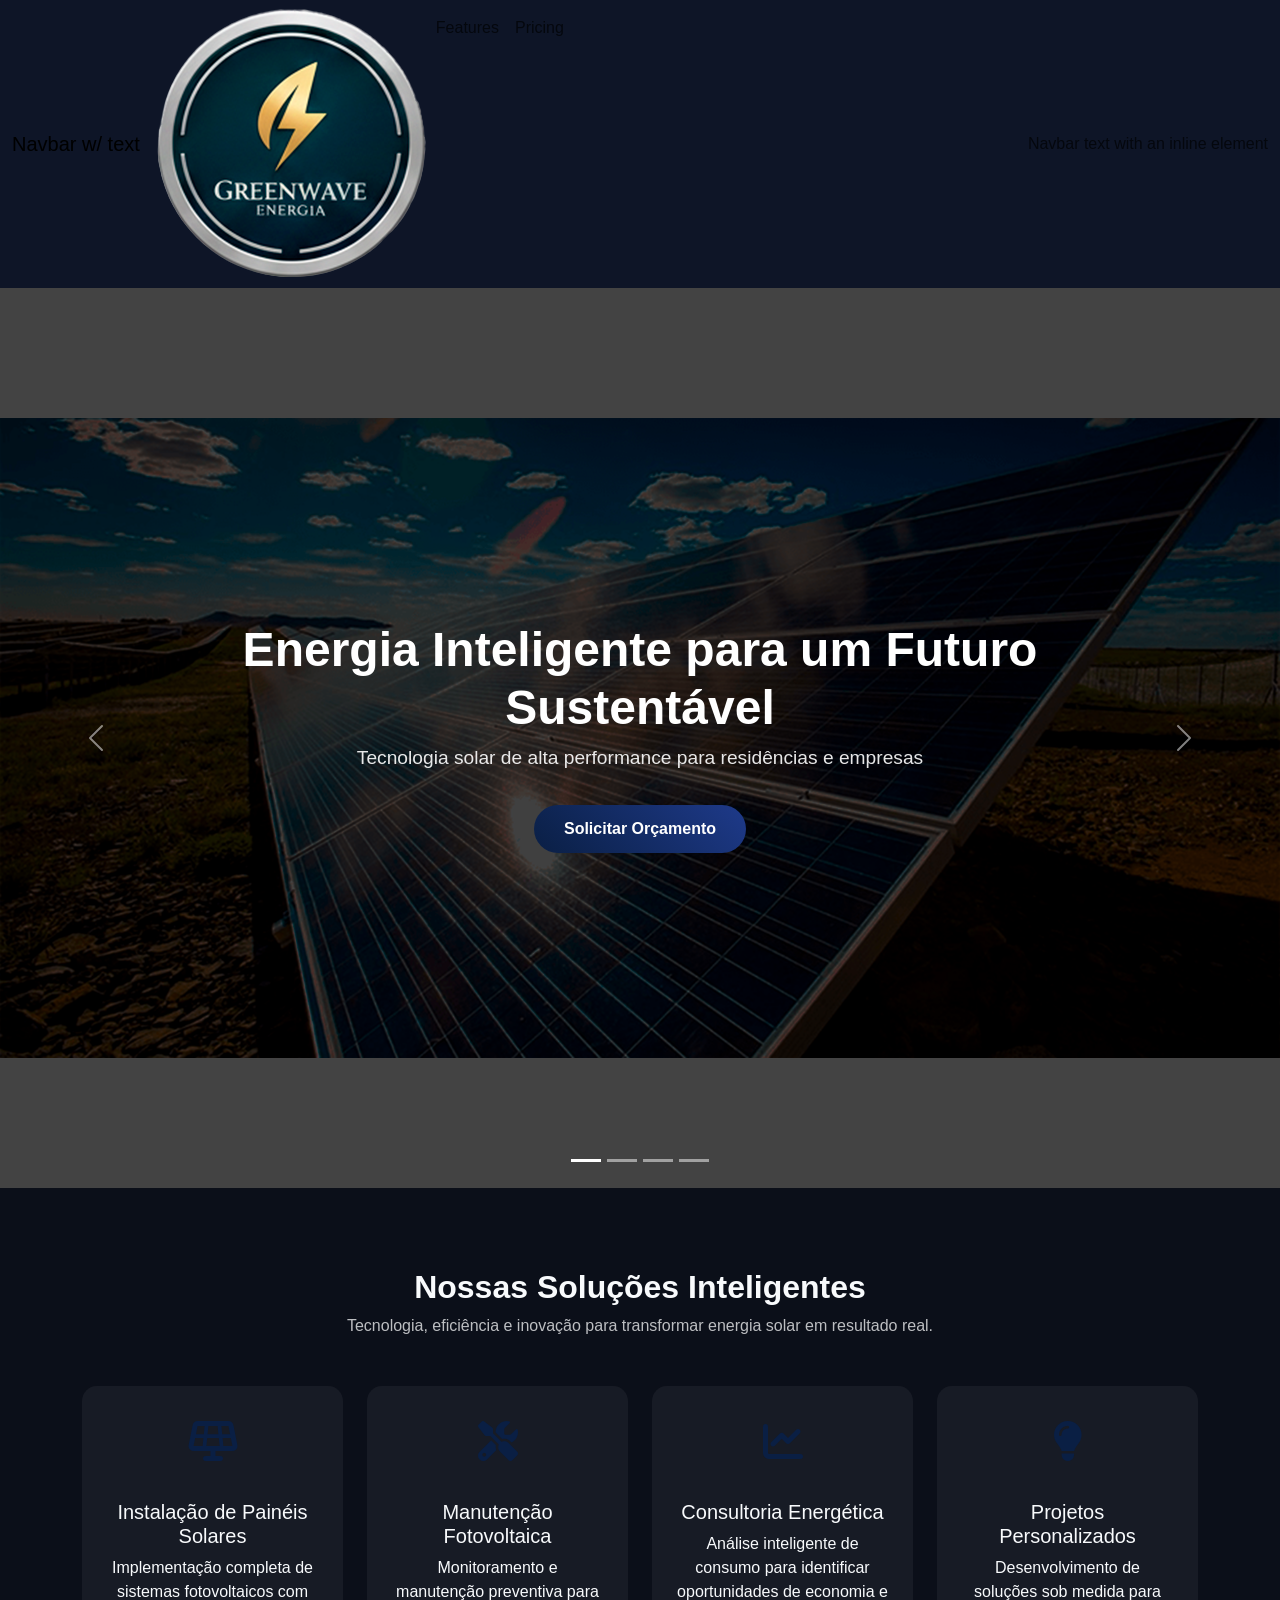
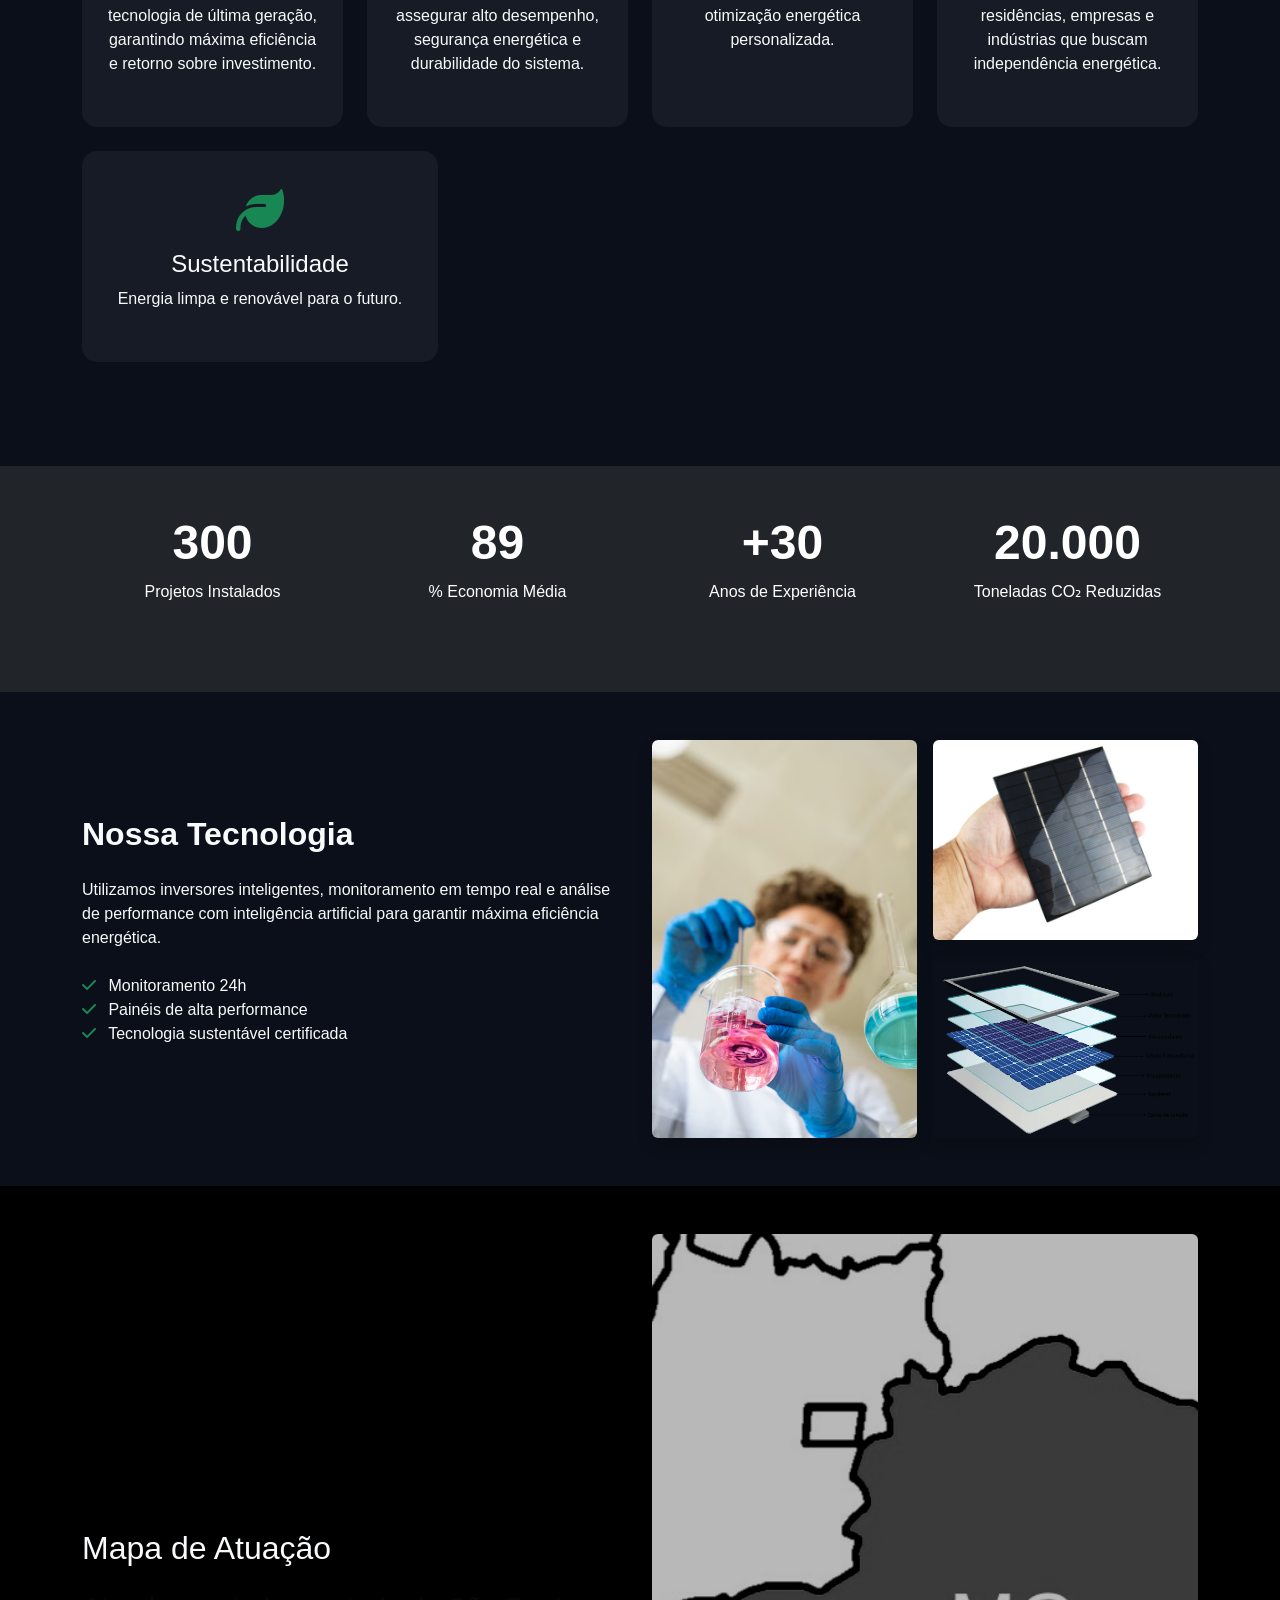
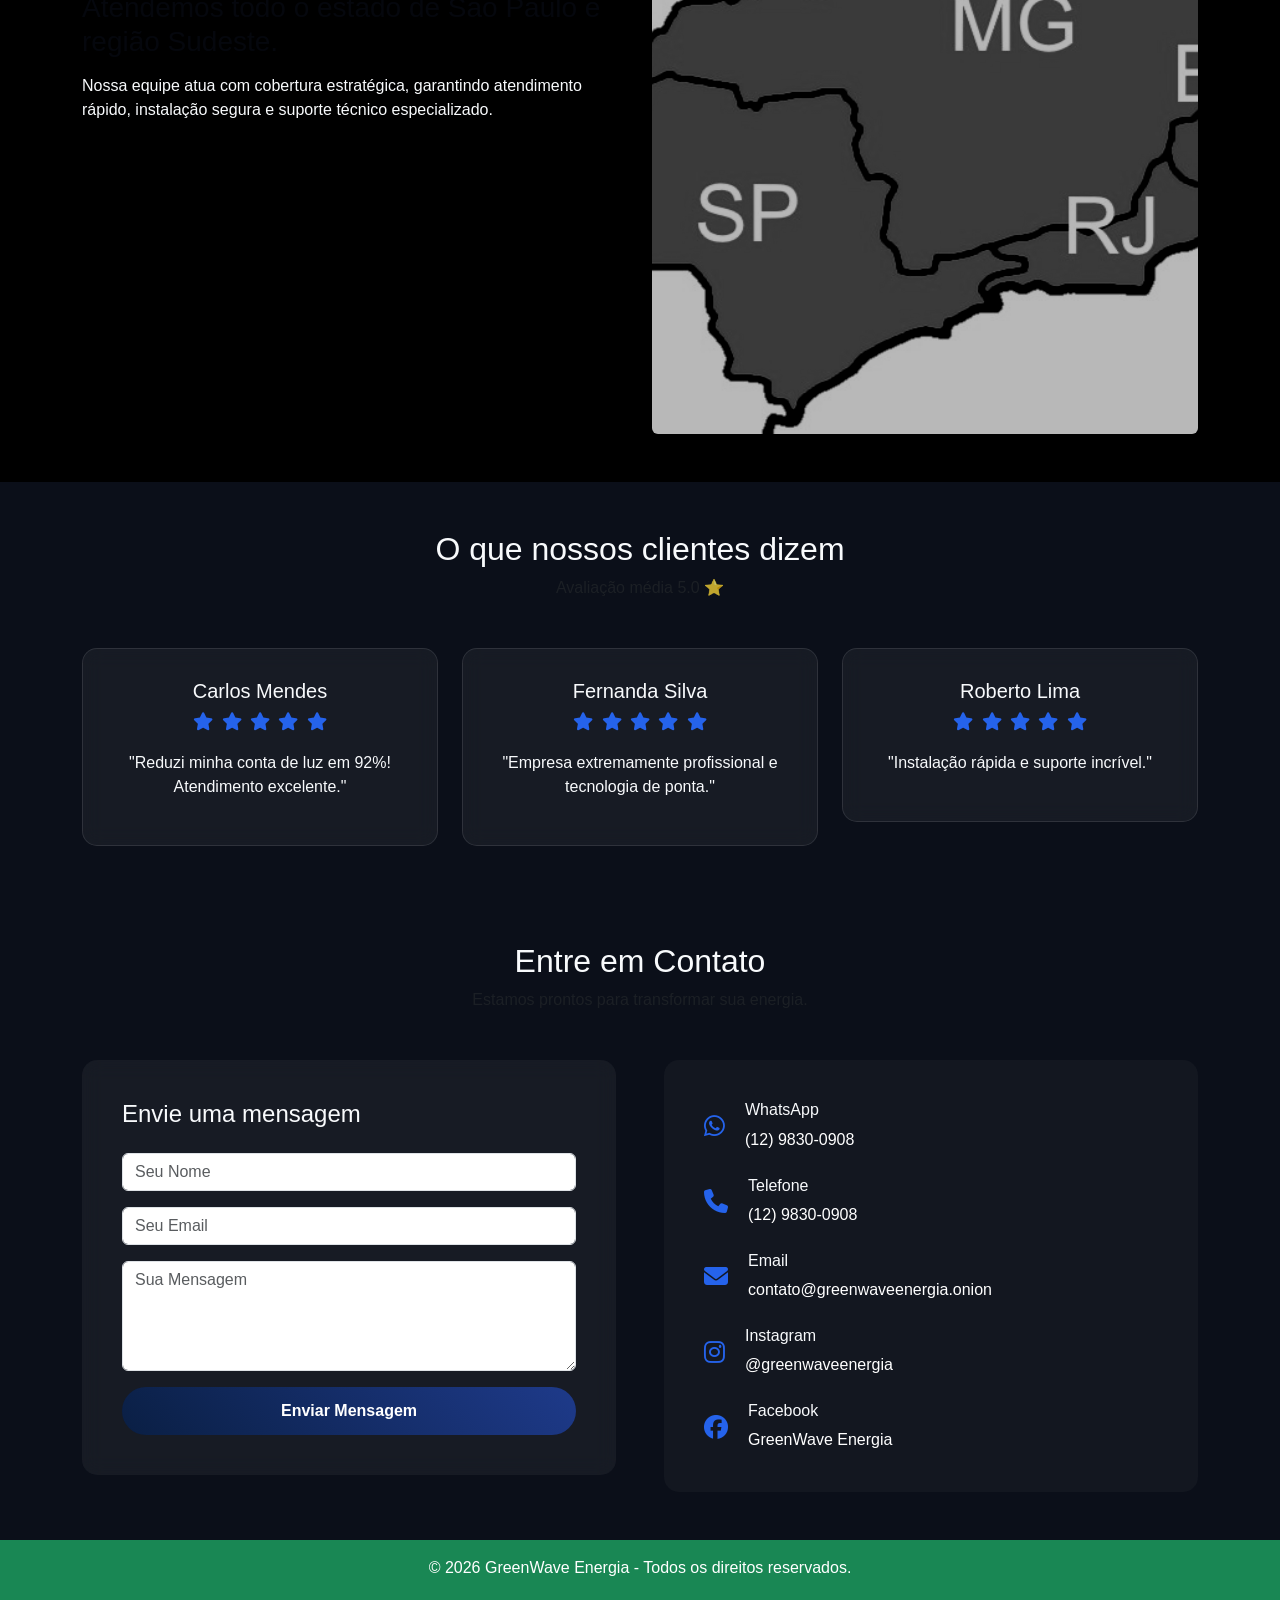
==== index.html @ 3a9864b1 "EM PROCESSO" ====
<!DOCTYPE html>
<html lang="pt-BR">

<head>
    <meta charset="UTF-8">
    <meta name="viewport" content="width=device-width, initial-scale=1.0">
    <title>GreenWave Energia</title>

    <link href="https://cdn.jsdelivr.net/npm/bootstrap@5.3.2/dist/css/bootstrap.min.css" rel="stylesheet">

    <link rel="stylesheet" href="https://cdnjs.cloudflare.com/ajax/libs/font-awesome/6.5.0/css/all.min.css">

    <link href="https://unpkg.com/aos@2.3.4/dist/aos.css" rel="stylesheet">

    <link rel="stylesheet" href="./css/style.css">
</head>


<body>

    <!-- NAVBAR -->
    <nav class="navbar navbar-expand-lg bg-body-tertiary">
        <div class="container-fluid">
            <a class="navbar-brand" href="#">Navbar w/ text</a>
            <button class="navbar-toggler" type="button" data-bs-toggle="collapse" data-bs-target="#navbarText"
                aria-controls="navbarText" aria-expanded="false" aria-label="Toggle navigation">
                <span class="navbar-toggler-icon"></span>
            </button>
            <div class="collapse navbar-collapse" id="navbarText">
                <ul class="navbar-nav me-auto mb-2 mb-lg-0">
                    <li class="nav-item">
                        <img src="./img/LOGOS/LOGO 1.png" alt="">
                    </li>
                    <li class="nav-item">
                        <a class="nav-link" href="#">Features</a>
                    </li>
                    <li class="nav-item">
                        <a class="nav-link" href="#">Pricing</a>
                    </li>
                </ul>
                <span class="navbar-text">
                    Navbar text with an inline element
                </span>
            </div>
        </div>
    </nav>
    <div id="carouselGreenWave" class="carousel slide" data-bs-ride="carousel">

        <!-- Indicadores -->
        <div class="carousel-indicators">
            <button type="button" data-bs-target="#carouselGreenWave" data-bs-slide-to="0" class="active"></button>
            <button type="button" data-bs-target="#carouselGreenWave" data-bs-slide-to="1"></button>
            <button type="button" data-bs-target="#carouselGreenWave" data-bs-slide-to="2"></button>
            <button type="button" data-bs-target="#carouselGreenWave" data-bs-slide-to="3"></button>
        </div>

        <!-- Imagens -->
        <div class="carousel-inner">

            <div class="carousel-item active">
                <img src="./img/BANNER-PRINCIPAL.png" class="d-block w-100" alt="Energia Solar">

                <div class="carousel-caption">
                    <h2>Energia Inteligente para um Futuro Sustentável</h2>
                    <p>Tecnologia solar de alta performance para residências e empresas</p>
                    <a href="#contato" class="btn btn-startup mt-3">
                        Solicitar Orçamento
                    </a>
                </div>
            </div>

            <div class="carousel-item">
                <img src="https://images.unsplash.com/photo-1581091215367-59ab6c59f8b6"
                    class="d-block w-100 carousel-img" alt="Energia Solar 2">
                <div class="carousel-caption">
                    <h2>Economia de até 95%</h2>
                </div>
            </div>

            <div class="carousel-item">
                <img src="https://images.unsplash.com/photo-1592838064575-70ed626d3a0e"
                    class="d-block w-100 carousel-img" alt="Energia Solar 3">
                <div class="carousel-caption">
                    <h2>Sustentabilidade e Futuro</h2>
                </div>
            </div>

            <div class="carousel-item">
                <img src="./img/TIPOS DE PAINEL SOLAR.jpg" class="d-block w-100 carousel-img" alt="Energia Solar 4">
                <div class="carousel-caption">
                    <h2>GreenWave Energia</h2>
                </div>
            </div>

        </div>

        <!-- Botões -->
        <button class="carousel-control-prev" type="button" data-bs-target="#carouselGreenWave" data-bs-slide="prev">
            <span class="carousel-control-prev-icon"></span>
        </button>

        <button class="carousel-control-next" type="button" data-bs-target="#carouselGreenWave" data-bs-slide="next">
            <span class="carousel-control-next-icon"></span>
        </button>

    </div>

    <section id="solucoes">
        <div class="container">

            <div class="text-center mb-5" data-aos="fade-up">
                <h2 class="fw-bold">Nossas Soluções Inteligentes</h2>
                <p class="text-light opacity-75">
                    Tecnologia, eficiência e inovação para transformar energia solar em resultado real.
                </p>
            </div>

            <div class="row g-4">

                <!-- Instalação -->
                <div class="col-md-6 col-lg-3" data-aos="fade-up">
                    <div class="solution-box text-center">
                        <i class="fa-solid fa-solar-panel solution-icon"></i>
                        <h5 class="mt-4">Instalação de Painéis Solares</h5>
                        <p>
                            Implementação completa de sistemas fotovoltaicos com tecnologia de última geração,
                            garantindo máxima eficiência e retorno sobre investimento.
                        </p>
                    </div>
                </div>

                <!-- Manutenção -->
                <div class="col-md-6 col-lg-3" data-aos="fade-up" data-aos-delay="100">
                    <div class="solution-box text-center">
                        <i class="fa-solid fa-screwdriver-wrench solution-icon"></i>
                        <h5 class="mt-4">Manutenção Fotovoltaica</h5>
                        <p>
                            Monitoramento e manutenção preventiva para assegurar alto desempenho,
                            segurança energética e durabilidade do sistema.
                        </p>
                    </div>
                </div>

                <!-- Consultoria -->
                <div class="col-md-6 col-lg-3" data-aos="fade-up" data-aos-delay="200">
                    <div class="solution-box text-center">
                        <i class="fa-solid fa-chart-line solution-icon"></i>
                        <h5 class="mt-4">Consultoria Energética</h5>
                        <p>
                            Análise inteligente de consumo para identificar oportunidades de economia
                            e otimização energética personalizada.
                        </p>
                    </div>
                </div>

                <!-- Projetos -->
                <div class="col-md-6 col-lg-3" data-aos="fade-up" data-aos-delay="300">
                    <div class="solution-box text-center">
                        <i class="fa-solid fa-lightbulb solution-icon"></i>
                        <h5 class="mt-4">Projetos Personalizados</h5>
                        <p>
                            Desenvolvimento de soluções sob medida para residências, empresas
                            e indústrias que buscam independência energética.
                        </p>
                    </div>
                </div>

                <div class="col-md-4 mb-4" data-aos="fade-up">
                    <div class="service-box text-center">
                        <i class="fa-solid fa-leaf fa-3x text-success mb-3"></i>
                        <h4>Sustentabilidade</h4>
                        <p>Energia limpa e renovável para o futuro.</p>
                    </div>
                </div>


            </div>

        </div>
    </section>

    <!-- NÚMEROS -->
    <section class="py-5 bg-dark text-white">
        <div class="container text-center">
            <div class="row">

                <div class="col-md-3 mb-4">
                    <h2 class="counter" data-target="1200">300</h2>
                    <p>Projetos Instalados</p>
                </div>

                <div class="col-md-3 mb-4">
                    <h2 class="counter" data-target="95">89</h2>
                    <p>% Economia Média</p>
                </div>

                <div class="col-md-3 mb-4">
                    <h2 class="counter" data-target="15">+30</h2>
                    <p>Anos de Experiência</p>
                </div>

                <div class="col-md-3 mb-4">
                    <h2 class="counter" data-target="5000">20.000</h2>
                    <p>Toneladas CO₂ Reduzidas</p>
                </div>

            </div>
        </div>
    </section>


    <!-- NOSSA TECNOLOGIA -->
    <section class="py-5">
        <div class="container">

            <div class="row align-items-center">

                <div class="col-md-6" data-aos="fade-right">
                    <h2 class="fw-bold mb-4">Nossa Tecnologia</h2>
                    <p>
                        Utilizamos inversores inteligentes, monitoramento em tempo real
                        e análise de performance com inteligência artificial para garantir
                        máxima eficiência energética.
                    </p>

                    <ul class="list-unstyled mt-4">
                        <li><i class="fa-solid fa-check text-success me-2"></i> Monitoramento 24h</li>
                        <li><i class="fa-solid fa-check text-success me-2"></i> Painéis de alta performance</li>
                        <li><i class="fa-solid fa-check text-success me-2"></i> Tecnologia sustentável certificada</li>
                    </ul>
                </div>

                <div class="col-md-6" data-aos="fade-left">
                    <div class="row g-3">

                        <!-- Imagem grande vertical -->
                        <div class="col-6">
                            <img src="./img/QUIMICO.avif" class="img-fluid rounded shadow h-100 object-fit-cover">
                        </div>

                        <!-- Duas imagens menores -->
                        <div class="col-6 d-flex flex-column gap-3">
                            <img src="./img/MINI PAINEL.jpg"
                                class="img-fluid rounded shadow flex-fill object-fit-cover">

                            <img src="./img/TECNOLOGIA-PAINEL.webp"
                                class="img-fluid rounded shadow flex-fill object-fit-cover">
                        </div>

                    </div>
                </div>

            </div>
        </div>
    </section>

    <!-- MAPA -->
    <section class="py-5 bg-black">
        <div class="container">

            <div class="row align-items-center">

                <!-- TEXTO ESQUERDA -->
                <div class="col-md-6 text-md-start text-center" data-aos="fade-right">
                    <h2 class="mb-4 ">Mapa de Atuação</h2>
                    <h3 class="v2">
                        Atendemos todo o estado de São Paulo e região Sudeste.
                    </h3>
                    <p class="mt-3">
                        Nossa equipe atua com cobertura estratégica, garantindo
                        atendimento rápido, instalação segura e suporte técnico especializado.
                    </p>
                </div>
                <!-- IMAGEM DIREITA -->
                <div class="col-md-6" data-aos="fade-left">
                    <div class="map-container">
                        <img src="./img/SUDESTE.jpg" alt="Mapa Sudeste" class="img-fluid rounded shadow">
                    </div>
                </div>

            </div>

        </div>
    </section>
    <!-- DEPOIMENTOS -->
    <section class="py-5">
        <div class="container">

            <div class="text-center mb-5">
                <h2>O que nossos clientes dizem</h2>
                <p class="text-muted">Avaliação média 5.0 ⭐</p>
            </div>

            <div class="row g-4">

                <!-- Depoimento 1 -->
                <div class="col-md-4">
                    <div class="testimonial text-center">


                        <h5>Carlos Mendes</h5>

                        <div class="stars mb-3">
                            <i class="fas fa-star"></i>
                            <i class="fas fa-star"></i>
                            <i class="fas fa-star"></i>
                            <i class="fas fa-star"></i>
                            <i class="fas fa-star"></i>
                        </div>

                        <p>"Reduzi minha conta de luz em 92%! Atendimento excelente."</p>
                    </div>
                </div>

                <!-- Depoimento 2 -->
                <div class="col-md-4">
                    <div class="testimonial text-center">



                        <h5>Fernanda Silva</h5>

                        <div class="stars mb-3">
                            <i class="fas fa-star"></i>
                            <i class="fas fa-star"></i>
                            <i class="fas fa-star"></i>
                            <i class="fas fa-star"></i>
                            <i class="fas fa-star"></i>
                        </div>

                        <p>"Empresa extremamente profissional e tecnologia de ponta."</p>
                    </div>
                </div>

                <!-- Depoimento 3 -->
                <div class="col-md-4">
                    <div class="testimonial text-center">

                        <h5>Roberto Lima</h5>

                        <div class="stars mb-3">
                            <i class="fas fa-star"></i>
                            <i class="fas fa-star"></i>
                            <i class="fas fa-star"></i>
                            <i class="fas fa-star"></i>
                            <i class="fas fa-star"></i>
                        </div>

                        <p>"Instalação rápida e suporte incrível."</p>
                    </div>
                </div>

            </div>
        </div>
    </section>

    <!-- CONTATO PROFISSIONAL -->
    <section id="contato" class="py-5">
        <div class="container" data-aos="fade-up">

            <div class="text-center mb-5">
                <h2>Entre em Contato</h2>
                <p class="text-muted">Estamos prontos para transformar sua energia.</p>
            </div>

            <div class="row g-5">

                <!-- FORMULÁRIO -->
                <div class="col-md-6">
                    <div class="contact-box">
                        <h4 class="mb-4">Envie uma mensagem</h4>
                        <form>
                            <div class="mb-3">
                                <input type="text" class="form-control" placeholder="Seu Nome" required>
                            </div>
                            <div class="mb-3">
                                <input type="email" class="form-control" placeholder="Seu Email" required>
                            </div>
                            <div class="mb-3">
                                <textarea class="form-control" rows="4" placeholder="Sua Mensagem" required></textarea>
                            </div>
                            <button type="submit" class="btn btn-startup w-100">
                                Enviar Mensagem
                            </button>
                        </form>
                    </div>
                </div>

                <!-- INFORMAÇÕES -->
                <div class="col-md-6">
                    <div class="contact-info">

                        <div class="info-item mb-4">
                            <i class="fab fa-whatsapp"></i>
                            <div>
                                <h6>WhatsApp</h6>
                                <a href="https://wa.me/5512983090908" target="_blank">
                                    (12) 9830-0908
                                </a>
                            </div>
                        </div>

                        <div class="info-item mb-4">
                            <i class="fas fa-phone"></i>
                            <div>
                                <h6>Telefone</h6>
                                <a href="tel:+5512983090908">
                                    (12) 9830-0908
                                </a>
                            </div>
                        </div>

                        <div class="info-item mb-4">
                            <i class="fas fa-envelope"></i>
                            <div>
                                <h6>Email</h6>
                                <a href="mailto:contato@greenwaveenergia.com">
                                    contato@greenwaveenergia.onion
                                </a>
                            </div>
                        </div>

                        <div class="info-item mb-4">
                            <i class="fab fa-instagram"></i>
                            <div>
                                <h6>Instagram</h6>
                                <a href="#" target="_blank">@greenwaveenergia</a>
                            </div>
                        </div>

                        <div class="info-item">
                            <i class="fab fa-facebook"></i>
                            <div>
                                <h6>Facebook</h6>
                                <a href="#" target="_blank">GreenWave Energia</a>
                            </div>
                        </div>

                    </div>
                </div>

            </div>
        </div>
    </section> <!-- FOOTER -->
    <footer class="bg-success text-white text-center py-3">
        <p>© 2026 GreenWave Energia - Todos os direitos reservados.</p>
    </footer>

    <!-- Bootstrap JS -->
    <script src="https://cdn.jsdelivr.net/npm/bootstrap@5.3.2/dist/js/bootstrap.bundle.min.js"></script>

    <!-- AOS JS -->
    <script src="https://unpkg.com/aos@2.3.4/dist/aos.js"></script>

    <script>
        AOS.init();
    </script>

</body>
<script src="./js/script.js"></script>

</html>
---- css/style.css ----
/* =======================
   VARIÁVEIS GLOBAIS
======================= */

:root {
    --primary: #0A1F44;        /* Azul institucional forte */
    --primary-dark: #050B1C;   /* Azul ainda mais profundo */
    --secondary: #1E3A8A;      /* Azul moderno */
    --accent: #2563EB;         /* Azul vibrante */
    --dark-bg: #0B0F19;        /* Preto elegante */
    --darker-bg: #05070D;      /* Preto profundo */
    --light: #F8FAFC;          /* Branco suave */
}

/* =======================
   GLOBAL
======================= */

html {
    scroll-behavior: smooth;
}

body {
    font-family: 'Segoe UI', sans-serif;
    background-color: var(--dark-bg);
    color: var(--light);
}

a {
    color: var(--accent);
    transition: 0.3s;
}

a:hover {
    color: white;
}

/* =======================
   NAVBAR
======================= */

.navbar {
    background: rgba(15, 23, 42, 0.9) !important;
    backdrop-filter: blur(10px);
    transition: 0.4s;
}

.navbar.scrolled {
    background: rgba(2, 6, 23, 0.95) !important;
}

/* =======================
   CARROSSEL
======================= */

.carousel-item {
    height: 100vh;
}

.carousel-item img {
    height: 100vh;
    object-fit: cover;
    filter: brightness(40%);
}

.carousel-caption {
    bottom: 35%;
}

.carousel-caption h2 {
    font-size: 3rem;
    font-weight: bold;
}

.carousel-caption p {
    font-size: 1.2rem;
    opacity: 0.9;
}

/* =======================
   BOTÃO
======================= */

.btn-startup {
    background: linear-gradient(45deg, var(--primary), var(--secondary));
    border: none;
    color: white;
    font-weight: 600;
    padding: 12px 30px;
    border-radius: 30px;
    transition: 0.3s;
}

.btn-startup:hover {
    transform: scale(1.05);
    box-shadow: 0 0 20px var(--accent);
}

/* =======================
   SEÇÕES
======================= */

section {
    padding: 80px 0;
}

/* =======================
   SERVIÇOS / SOLUÇÕES
======================= */

.service-box,
.solution-box,
.tech-box {
    background: rgba(255, 255, 255, 0.05);
    border-radius: 15px;
    padding: 35px 25px;
    transition: 0.3s;
    height: 100%;
}

.service-box:hover,
.solution-box:hover,
.tech-box:hover {
    transform: translateY(-10px);
    background: rgba(37, 99, 235, 0.08);
    box-shadow: 0 0 25px rgba(37, 99, 235, 0.25);
}

.solution-icon,
.tech-icon {
    font-size: 40px;
    color: var(--primary);
    margin-bottom: 15px;
}

/* =======================
   NÚMEROS
======================= */

#numeros {
    background: linear-gradient(45deg, var(--primary), var(--secondary));
    color: white;
}

.counter {
    font-size: 3rem;
    font-weight: bold;
}

/* =======================
   DEPOIMENTOS
======================= */

.testimonial {
    background: rgba(255, 255, 255, 0.05);
    padding: 30px;
    border-radius: 15px;
    transition: 0.3s;
    backdrop-filter: blur(10px);
    border: 1px solid rgba(255, 255, 255, 0.1);
}

.testimonial:hover {
    transform: translateY(-10px);
    box-shadow: 0 0 25px var(--primary);
    border: 1px solid var(--primary);
}

.testimonial-avatar {
    width: 90px;
    height: 90px;
    border-radius: 50%;
    object-fit: cover;
    border: 3px solid var(--primary);
}

.stars i {
    color: var(--accent);
    font-size: 18px;
    margin: 0 2px;
}

/* =======================
   MAPA
======================= */

.map-container {
    max-width: 10000px;
    margin: 0 auto;
}

.map-container img {
    width: 800%;
    height: 800px;
    object-fit: cover;
    border-radius: 15px;
    filter: grayscale(100%) brightness(0.7) contrast(1.1);
}

/* Se for iframe Google Maps */
.map-container iframe {
    width: 100%;
    height: 500px;
    border-radius: 15px;
    filter: grayscale(100%) invert(90%) contrast(90%);
}

/* =======================
   CONTATO
======================= */

.contact-box {
    background: rgba(255, 255, 255, 0.05);
    padding: 40px;
    border-radius: 15px;
    backdrop-filter: blur(10px);
}

.contact-info {
    background: rgba(255, 255, 255, 0.03);
    padding: 40px;
    border-radius: 15px;
}

.info-item {
    display: flex;
    align-items: center;
    gap: 20px;
}

.info-item i {
    font-size: 24px;
    color: var(--accent);
}

.info-item a {
    color: white;
    text-decoration: none;
    transition: 0.3s;
}

.info-item a:hover {
    color: var(--accent);
}

/* =======================
   FOOTER
======================= */

footer {
    background: var(--darker-bg);
}
.v2
{
    color: #05070D;
}
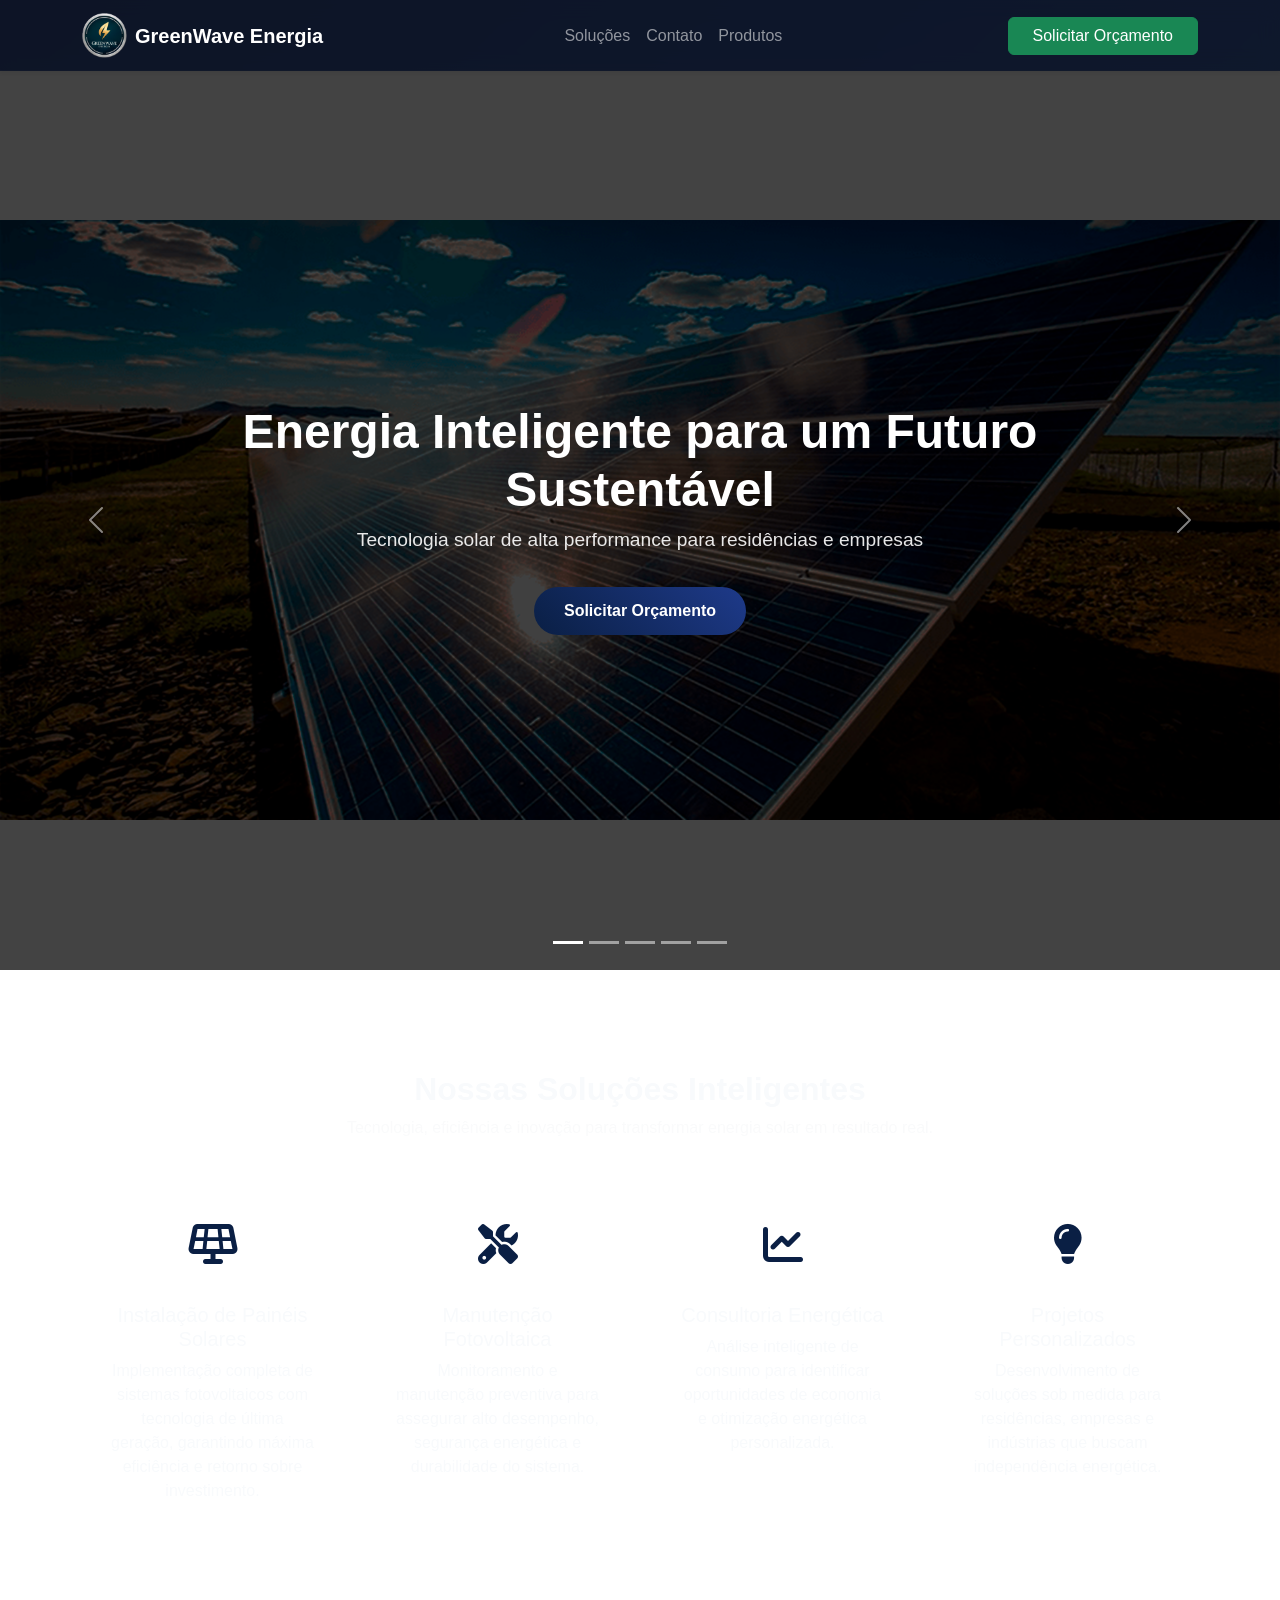
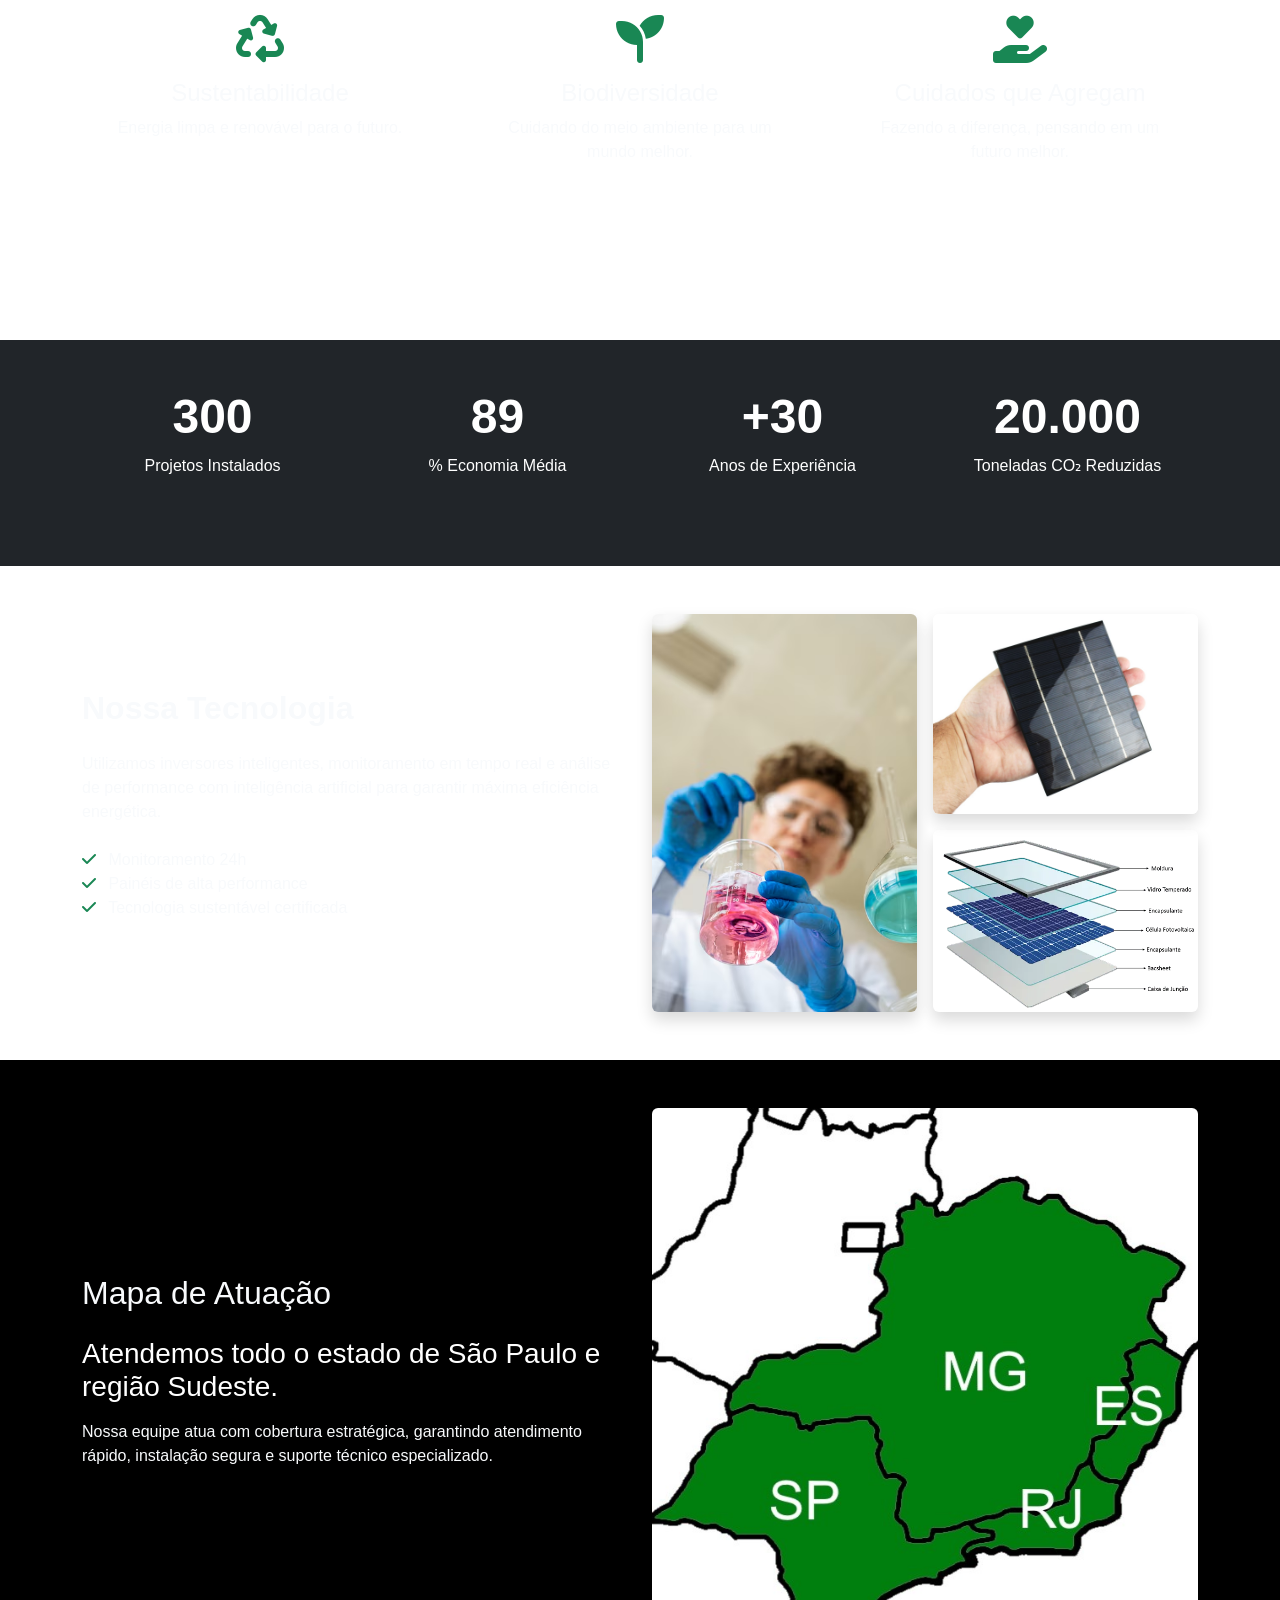
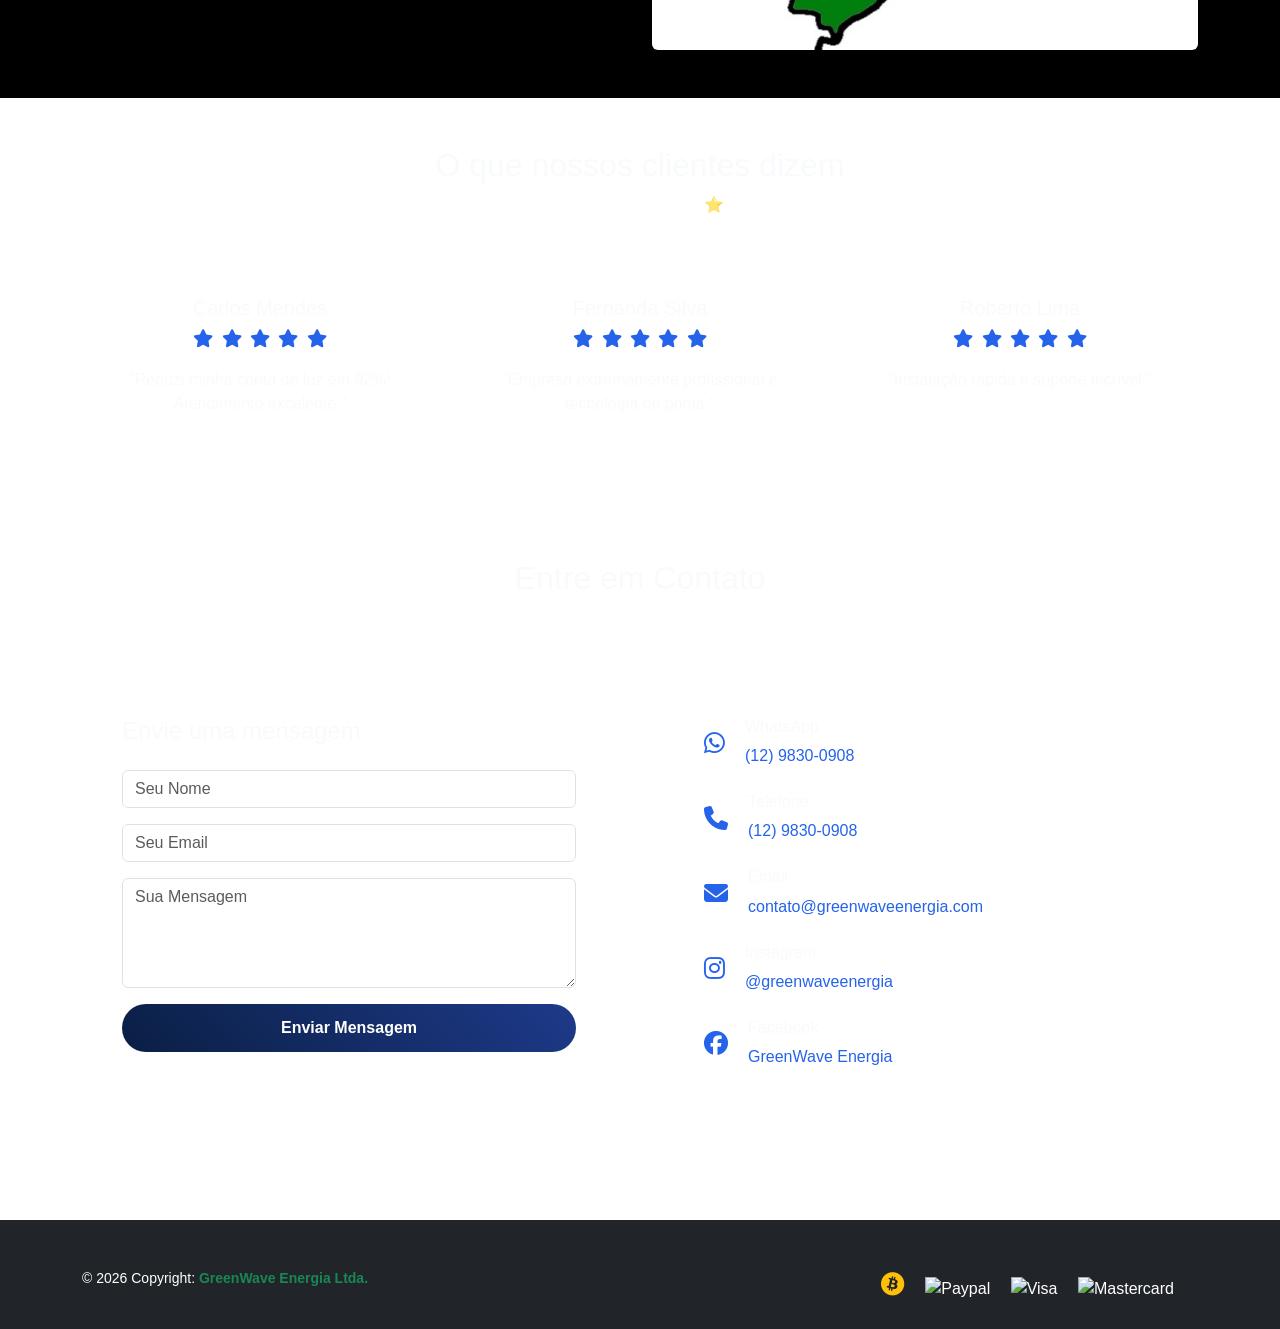
==== commit b9a6d24f: "FUNDO DIFERENTE" ====
--- a/index.html
+++ b/index.html
@@ -13,35 +13,61 @@
     <link href="https://unpkg.com/aos@2.3.4/dist/aos.css" rel="stylesheet">
 
     <link rel="stylesheet" href="./css/style.css">
+    <link href="https://fonts.googleapis.com/css2?family=Orbitron:wght@400;700&display=swap" rel="stylesheet">
 </head>
 
 
 <body>
+    <div id="preloader">
+        <div class="preloader-content">
+            <img src="./img/LOGOS/LOGO 1.png" alt="GreenWave Logo" class="loader-logo">
+            <h1 class="loader-text">GreenWave <span>Energia</span></h1>
+            <div class="loader-bar"></div>
+        </div>
+    </div>
 
     <!-- NAVBAR -->
-    <nav class="navbar navbar-expand-lg bg-body-tertiary">
-        <div class="container-fluid">
-            <a class="navbar-brand" href="#">Navbar w/ text</a>
-            <button class="navbar-toggler" type="button" data-bs-toggle="collapse" data-bs-target="#navbarText"
-                aria-controls="navbarText" aria-expanded="false" aria-label="Toggle navigation">
+    <nav class="navbar navbar-expand-lg navbar-dark bg-dark fixed-top shadow-sm">
+        <div class="container">
+
+            <!-- LOGO -->
+            <a class="navbar-brand d-flex align-items-center" href="#">
+                <img src="./img/LOGOS/LOGO 1.png" alt="GreenWave Energia" width="45" class="me-2">
+                <span class="fw-bold">GreenWave Energia</span>
+            </a>
+
+            <!-- BOTÃO MOBILE -->
+            <button class="navbar-toggler" type="button" data-bs-toggle="collapse" data-bs-target="#navbarGreenWave"
+                aria-controls="navbarGreenWave" aria-expanded="false" aria-label="Toggle navigation">
                 <span class="navbar-toggler-icon"></span>
             </button>
-            <div class="collapse navbar-collapse" id="navbarText">
-                <ul class="navbar-nav me-auto mb-2 mb-lg-0">
+
+            <!-- MENU -->
+            <div class="collapse navbar-collapse" id="navbarGreenWave">
+
+                <ul class="navbar-nav mx-auto mb-2 mb-lg-0">
+
                     <li class="nav-item">
-                        <img src="./img/LOGOS/LOGO 1.png" alt="">
+                        <a class="nav-link" href="#solucoes">Soluções</a>
                     </li>
+
                     <li class="nav-item">
-                        <a class="nav-link" href="#">Features</a>
+                        <a class="nav-link" href="#contato">Contato</a>
                     </li>
+
                     <li class="nav-item">
-                        <a class="nav-link" href="#">Pricing</a>
+                        <a class="nav-link" href="./produtos.html">Produtos</a>
                     </li>
+
                 </ul>
-                <span class="navbar-text">
-                    Navbar text with an inline element
-                </span>
-            </div>
+
+                <!-- BOTÃO CTA -->
+                <a href="#contato" class="btn btn-success px-4">
+                    Solicitar Orçamento
+                </a>
+
+            </div>
+
         </div>
     </nav>
     <div id="carouselGreenWave" class="carousel slide" data-bs-ride="carousel">
@@ -52,6 +78,7 @@
             <button type="button" data-bs-target="#carouselGreenWave" data-bs-slide-to="1"></button>
             <button type="button" data-bs-target="#carouselGreenWave" data-bs-slide-to="2"></button>
             <button type="button" data-bs-target="#carouselGreenWave" data-bs-slide-to="3"></button>
+            <button type="button" data-bs-target="#carouselGreenWave" data-bs-slide-to="4"></button>
         </div>
 
         <!-- Imagens -->
@@ -70,16 +97,14 @@
             </div>
 
             <div class="carousel-item">
-                <img src="https://images.unsplash.com/photo-1581091215367-59ab6c59f8b6"
-                    class="d-block w-100 carousel-img" alt="Energia Solar 2">
+                <img src="./img/OGRAFICO.png" class="d-block w-100 carousel-img" alt="Energia Solar 2">
                 <div class="carousel-caption">
                     <h2>Economia de até 95%</h2>
                 </div>
             </div>
 
             <div class="carousel-item">
-                <img src="https://images.unsplash.com/photo-1592838064575-70ed626d3a0e"
-                    class="d-block w-100 carousel-img" alt="Energia Solar 3">
+                <img src="./img/SUSTENTABILIDADE.webp" class="d-block w-100 carousel-img" alt="Energia Solar 3">
                 <div class="carousel-caption">
                     <h2>Sustentabilidade e Futuro</h2>
                 </div>
@@ -88,7 +113,15 @@
             <div class="carousel-item">
                 <img src="./img/TIPOS DE PAINEL SOLAR.jpg" class="d-block w-100 carousel-img" alt="Energia Solar 4">
                 <div class="carousel-caption">
-                    <h2>GreenWave Energia</h2>
+                    <h2>Diversos tipos de Produtos! </h2>
+                </div>
+            </div>
+
+            <div class="carousel-item">
+                <img src="https://images.unsplash.com/photo-1592838064575-70ed626d3a0e"
+                    class="d-block w-100 carousel-img" alt="Energia Solar 2">
+                <div class="carousel-caption">
+                    <h2>Entrega em ate 1 Semana para todo o Sudeste!</h2>
                 </div>
             </div>
 
@@ -165,13 +198,29 @@
                     </div>
                 </div>
 
-                <div class="col-md-4 mb-4" data-aos="fade-up">
-                    <div class="service-box text-center">
-                        <i class="fa-solid fa-leaf fa-3x text-success mb-3"></i>
-                        <h4>Sustentabilidade</h4>
-                        <p>Energia limpa e renovável para o futuro.</p>
-                    </div>
-                </div>
+<div class="col-md-4 mb-4" data-aos="fade-up" data-aos-delay="400">
+    <div class="service-box text-center">
+        <i class="fa-solid fa-recycle fa-3x text-success mb-3"></i>
+        <h4>Sustentabilidade</h4>
+        <p>Energia limpa e renovável para o futuro.</p>
+    </div>
+</div>
+
+<div class="col-md-4 mb-4" data-aos="fade-up" data-aos-delay="500">
+    <div class="service-box text-center">
+        <i class="fa-solid fa-seedling fa-3x text-success mb-3"></i>
+        <h4>Biodiversidade</h4>
+        <p>Cuidando do meio ambiente para um mundo melhor.</p>
+    </div>
+</div>
+
+<div class="col-md-4 mb-4" data-aos="fade-up" data-aos-delay="600">
+    <div class="service-box text-center">
+        <i class="fa-solid fa-hand-holding-heart fa-3x text-success mb-3"></i>
+        <h4>Cuidados que Agregam</h4>
+        <p>Fazendo a diferença, pensando em um futuro melhor.</p>
+    </div>
+</div>
 
 
             </div>
@@ -288,7 +337,7 @@
 
             <div class="text-center mb-5">
                 <h2>O que nossos clientes dizem</h2>
-                <p class="text-muted">Avaliação média 5.0 ⭐</p>
+                <p class="text-auto">Avaliação média 5.0 ⭐</p>
             </div>
 
             <div class="row g-4">
@@ -360,7 +409,7 @@
 
             <div class="text-center mb-5">
                 <h2>Entre em Contato</h2>
-                <p class="text-muted">Estamos prontos para transformar sua energia.</p>
+                <p class="text-auto">Estamos prontos para transformar sua energia.</p>
             </div>
 
             <div class="row g-5">
@@ -415,7 +464,7 @@
                             <div>
                                 <h6>Email</h6>
                                 <a href="mailto:contato@greenwaveenergia.com">
-                                    contato@greenwaveenergia.onion
+                                    contato@greenwaveenergia.com
                                 </a>
                             </div>
                         </div>
@@ -442,21 +491,54 @@
             </div>
         </div>
     </section> <!-- FOOTER -->
-    <footer class="bg-success text-white text-center py-3">
-        <p>© 2026 GreenWave Energia - Todos os direitos reservados.</p>
+    <footer class="bg-dark text-white pt-5 pb-4 mt-5">
+        <div class="container text-center text-md-start">
+            <div class="row">
+                <div class="row align-items-center">
+                    <div class="col-md-7 col-lg-8 text-center text-md-start">
+                        <p class="small text-white">© 2026 Copyright: <strong class="text-success">GreenWave Energia
+                                Ltda.</strong></p>
+                    </div>
+                    <div class="col-md-5 col-lg-4 text-center text-md-end payment-icons">
+                        <i class="fa-brands fa-bitcoin text-warning fs-4 me-3" title="Aceitamos Bitcoin"></i>
+
+                        <img src="https://upload.wikimedia.org/wikipedia/commons/b/b5/PayPal.svg" width="35"
+                            class="me-3" alt="Paypal">
+
+                        <img src="https://upload.wikimedia.org/wikipedia/commons/5/5e/Visa_Inc._logo.svg" width="35"
+                            class="me-3" alt="Visa">
+
+                        <img src="https://upload.wikimedia.org/wikipedia/commons/2/2a/Mastercard-logo.svg" width="30"
+                            alt="Mastercard">
+                    </div>
+                </div>
+            </div>
     </footer>
-
     <!-- Bootstrap JS -->
     <script src="https://cdn.jsdelivr.net/npm/bootstrap@5.3.2/dist/js/bootstrap.bundle.min.js"></script>
 
     <!-- AOS JS -->
     <script src="https://unpkg.com/aos@2.3.4/dist/aos.js"></script>
 
+
     <script>
-        AOS.init();
+        window.addEventListener('load', () => {
+            const preloader = document.getElementById('preloader');
+
+            setTimeout(() => {
+                preloader.classList.add('loader-finish');
+
+                // Inicia as animações APENAS depois que o preloader sumir
+                AOS.init({
+                    duration: 800,
+                    once: true
+                });
+            }, 1000);
+        });
     </script>
+    <script src="./js/script.js"></script>
+
 
 </body>
-<script src="./js/script.js"></script>
 
 </html>
--- a/css/style.css
+++ b/css/style.css
@@ -1,33 +1,104 @@
 /* =======================
    VARIÁVEIS GLOBAIS
 ======================= */
-
 :root {
-    --primary: #0A1F44;        /* Azul institucional forte */
-    --primary-dark: #050B1C;   /* Azul ainda mais profundo */
-    --secondary: #1E3A8A;      /* Azul moderno */
-    --accent: #2563EB;         /* Azul vibrante */
-    --dark-bg: #0B0F19;        /* Preto elegante */
-    --darker-bg: #05070D;      /* Preto profundo */
-    --light: #F8FAFC;          /* Branco suave */
+    --primary: #0A1F44; /* Azul institucional forte */
+    --primary-dark: #050B1C; /* Azul ainda mais profundo */
+    --secondary: #1E3A8A; /* Azul moderno */
+    --accent: #2563EB; /* Azul vibrante */
+    --dark-bg: #0B0F19; /* Preto elegante */
+    --darker-bg: #05070D; /* Preto profundo */
+    --light: #F8FAFC; /* Branco suave */
+    --success-green: #198754; /* Verde padrão sucesso */
 }
 
 /* =======================
    GLOBAL
 ======================= */
-
 html {
     scroll-behavior: smooth;
 }
 
 body {
+    padding-top: 70px;
     font-family: 'Segoe UI', sans-serif;
-    background-color: var(--dark-bg);
     color: var(--light);
+    background: linear-gradient(135deg, #05070D, #0A1F44, #134e4a);
+    background-attachment: fixed;
+    background-size: cover;
+}
+
+/* =======================
+   PRELOADER
+======================= */
+#preloader {
+    position: fixed;
+    top: 0;
+    left: 0;
+    width: 100%;
+    height: 100%;
+    background-color: #000;
+    display: flex;
+    justify-content: center;
+    align-items: center;
+    z-index: 9999;
+    transition: opacity 0.8s ease, visibility 0.8s;
+}
+
+.preloader-content {
+    text-align: center;
+}
+
+.loader-logo {
+    width: 100px;
+    margin-bottom: 20px;
+    animation: pulse 2s infinite ease-in-out;
+}
+
+.loader-text {
+    color: white;
+    font-size: 2rem;
+    font-weight: bold;
+    letter-spacing: 2px;
+}
+
+.loader-text span {
+    color: var(--success-green);
+}
+
+.loader-bar {
+    width: 0;
+    height: 4px;
+    background-color: var(--success-green);
+    margin: 20px auto 0;
+    border-radius: 10px;
+    animation: loading 2.5s forwards ease-in-out;
+}
+
+@keyframes pulse {
+    0%,100% { transform: scale(1); opacity: 1; }
+    50% { transform: scale(1.1); opacity: 0.7; }
+}
+
+@keyframes loading {
+    0% { width: 0; }
+    100% { width: 100%; }
+}
+
+@keyframes pop {
+    0% { transform: scale(1); }
+    50% { transform: scale(1.2); }
+    100% { transform: scale(1); }
+}
+
+.loader-finish {
+    opacity: 0;
+    visibility: hidden;
 }
 
 a {
     color: var(--accent);
+    text-decoration: none;
     transition: 0.3s;
 }
 
@@ -38,7 +109,6 @@
 /* =======================
    NAVBAR
 ======================= */
-
 .navbar {
     background: rgba(15, 23, 42, 0.9) !important;
     backdrop-filter: blur(10px);
@@ -52,14 +122,12 @@
 /* =======================
    CARROSSEL
 ======================= */
-
 .carousel-item {
     height: 100vh;
 }
 
 .carousel-item img {
     height: 100vh;
-    object-fit: cover;
     filter: brightness(40%);
 }
 
@@ -78,9 +146,8 @@
 }
 
 /* =======================
-   BOTÃO
-======================= */
-
+   BOTÕES E ANIMAÇÕES
+======================= */
 .btn-startup {
     background: linear-gradient(45deg, var(--primary), var(--secondary));
     border: none;
@@ -96,25 +163,50 @@
     box-shadow: 0 0 20px var(--accent);
 }
 
-/* =======================
-   SEÇÕES
-======================= */
-
+.btn-success-animated {
+    background-color: var(--success-green) !important;
+    border-color: var(--success-green) !important;
+    color: white !important;
+    transform: scale(1.02);
+    transition: all 0.3s ease;
+}
+
+.cart-pop {
+    animation: pop 0.3s ease-out;
+}
+
+/* =======================
+   SEÇÕES E BOXES
+======================= */
 section {
-    padding: 80px 0;
-}
-
-/* =======================
-   SERVIÇOS / SOLUÇÕES
-======================= */
+    position: relative;
+    padding: 100px 0;
+    overflow: hidden;
+}
+
+.wave-divider {
+    position: absolute;
+    bottom: 0;
+    left: 0;
+    width: 100%;
+    line-height: 0;
+}
+
+.wave-divider svg {
+    display: block;
+    width: 100%;
+    height: 120px;
+}
 
 .service-box,
 .solution-box,
 .tech-box {
-    background: rgba(255, 255, 255, 0.05);
+    background: rgba(255, 255, 255, 0.04);
     border-radius: 15px;
     padding: 35px 25px;
-    transition: 0.3s;
+    backdrop-filter: blur(15px);
+    border: 1px solid rgba(255, 255, 255, 0.08);
+    transition: 0.4s;
     height: 100%;
 }
 
@@ -122,8 +214,8 @@
 .solution-box:hover,
 .tech-box:hover {
     transform: translateY(-10px);
-    background: rgba(37, 99, 235, 0.08);
-    box-shadow: 0 0 25px rgba(37, 99, 235, 0.25);
+    box-shadow: 0 0 35px rgba(37, 99, 235, 0.35);
+    border: 1px solid rgba(37, 99, 235, 0.4);
 }
 
 .solution-icon,
@@ -136,7 +228,6 @@
 /* =======================
    NÚMEROS
 ======================= */
-
 #numeros {
     background: linear-gradient(45deg, var(--primary), var(--secondary));
     color: white;
@@ -150,7 +241,6 @@
 /* =======================
    DEPOIMENTOS
 ======================= */
-
 .testimonial {
     background: rgba(255, 255, 255, 0.05);
     padding: 30px;
@@ -181,23 +271,8 @@
 }
 
 /* =======================
-   MAPA
-======================= */
-
-.map-container {
-    max-width: 10000px;
-    margin: 0 auto;
-}
-
-.map-container img {
-    width: 800%;
-    height: 800px;
-    object-fit: cover;
-    border-radius: 15px;
-    filter: grayscale(100%) brightness(0.7) contrast(1.1);
-}
-
-/* Se for iframe Google Maps */
+   MAPA E CONTATO
+======================= */
 .map-container iframe {
     width: 100%;
     height: 500px;
@@ -205,27 +280,19 @@
     filter: grayscale(100%) invert(90%) contrast(90%);
 }
 
-/* =======================
-   CONTATO
-======================= */
-
-.contact-box {
+.contact-box,
+.contact-info {
     background: rgba(255, 255, 255, 0.05);
     padding: 40px;
     border-radius: 15px;
     backdrop-filter: blur(10px);
 }
 
-.contact-info {
-    background: rgba(255, 255, 255, 0.03);
-    padding: 40px;
-    border-radius: 15px;
-}
-
 .info-item {
     display: flex;
     align-items: center;
     gap: 20px;
+    margin-bottom: 15px;
 }
 
 .info-item i {
@@ -233,24 +300,126 @@
     color: var(--accent);
 }
 
-.info-item a {
-    color: white;
-    text-decoration: none;
+/* =======================
+   LOJA E CARRINHO (OFFCANVAS)
+======================= */
+.product-card {
+    transition: all 0.3s ease;
+    border: 1px solid rgba(255, 255, 255, 0.05) !important;
+    background: rgba(255, 255, 255, 0.02);
+}
+
+.product-card:hover {
+    transform: translateY(-5px);
+    box-shadow: 0 10px 20px rgba(0, 0, 0, 0.3) !important;
+    background: rgba(255, 255, 255, 0.05);
+}
+
+.card-img-top {
+    height: 200px;
+    object-fit: cover;
+}
+
+.ob-cart {
+    background-color: #0f172a;
+    color: white;
+}
+
+.cart-item {
+    border-bottom: 1px solid rgba(255, 255, 255, 0.1) !important;
+    padding: 15px 0;
+}
+
+.ob-cart .cart-item h6 {
+    color: #ffffff;
+    font-weight: 600;
+}
+
+.ob-cartRow--total {
+    border-top: 2px solid var(--success-green);
+    padding-top: 15px;
+    font-size: 1.25rem;
+    color: var(--success-green);
+    font-weight: bold;
+}
+
+.ob-btn {
+    background-color: var(--success-green);
+    color: white;
+    border: none;
     transition: 0.3s;
 }
 
-.info-item a:hover {
-    color: var(--accent);
+.ob-btn:hover {
+    background-color: #157347;
+    transform: translateY(-2px);
+}
+
+.ob-btn-outline {
+    border: 1px solid #dc3545;
+    color: #dc3545;
+    background: transparent;
+    transition: 0.3s;
+}
+
+.ob-btn-outline:hover {
+    background: #dc3545;
+    color: white;
+}
+
+.cart-count {
+    position: absolute;
+    top: -5px;
+    right: -5px;
+    font-size: 0.75rem;
+    font-weight: bold;
+}
+
+/* Ícones de Pagamento */
+.payment-icons i {
+    transition: transform 0.3s ease;
+    cursor: help;
+}
+
+.payment-icons i:hover {
+    transform: scale(1.2);
+    color: #f7931a !important;
 }
 
 /* =======================
    FOOTER
 ======================= */
-
 footer {
     background: var(--darker-bg);
-}
-.v2
-{
-    color: #05070D;
+    padding: 50px 0;
+}
+
+.v2 {
+    color: #ffffff;
+}
+
+.text-auto {
+    color: rgba(255, 255, 255, 0.7) !important;
+}
+
+.card-body .card-title {
+    color: #ffffff !important;
+}
+
+.card-body .card-text {
+    color: #e0e0e0 !important;
+}
+
+.card-footer.bg-white {
+    background-color: rgba(255, 255, 255, 0.05) !important;
+    border-top: 1px solid rgba(255, 255, 255, 0.1) !important;
+}
+
+/* =======================
+   AJUSTES FINAIS PARA SEÇÕES COM O FUNDO NOVO
+======================= */
+main {
+    background: linear-gradient(135deg, #05070D, #0A1F44, #134e4a);
+    background-attachment: fixed;
+    padding-top: 120px;
 }
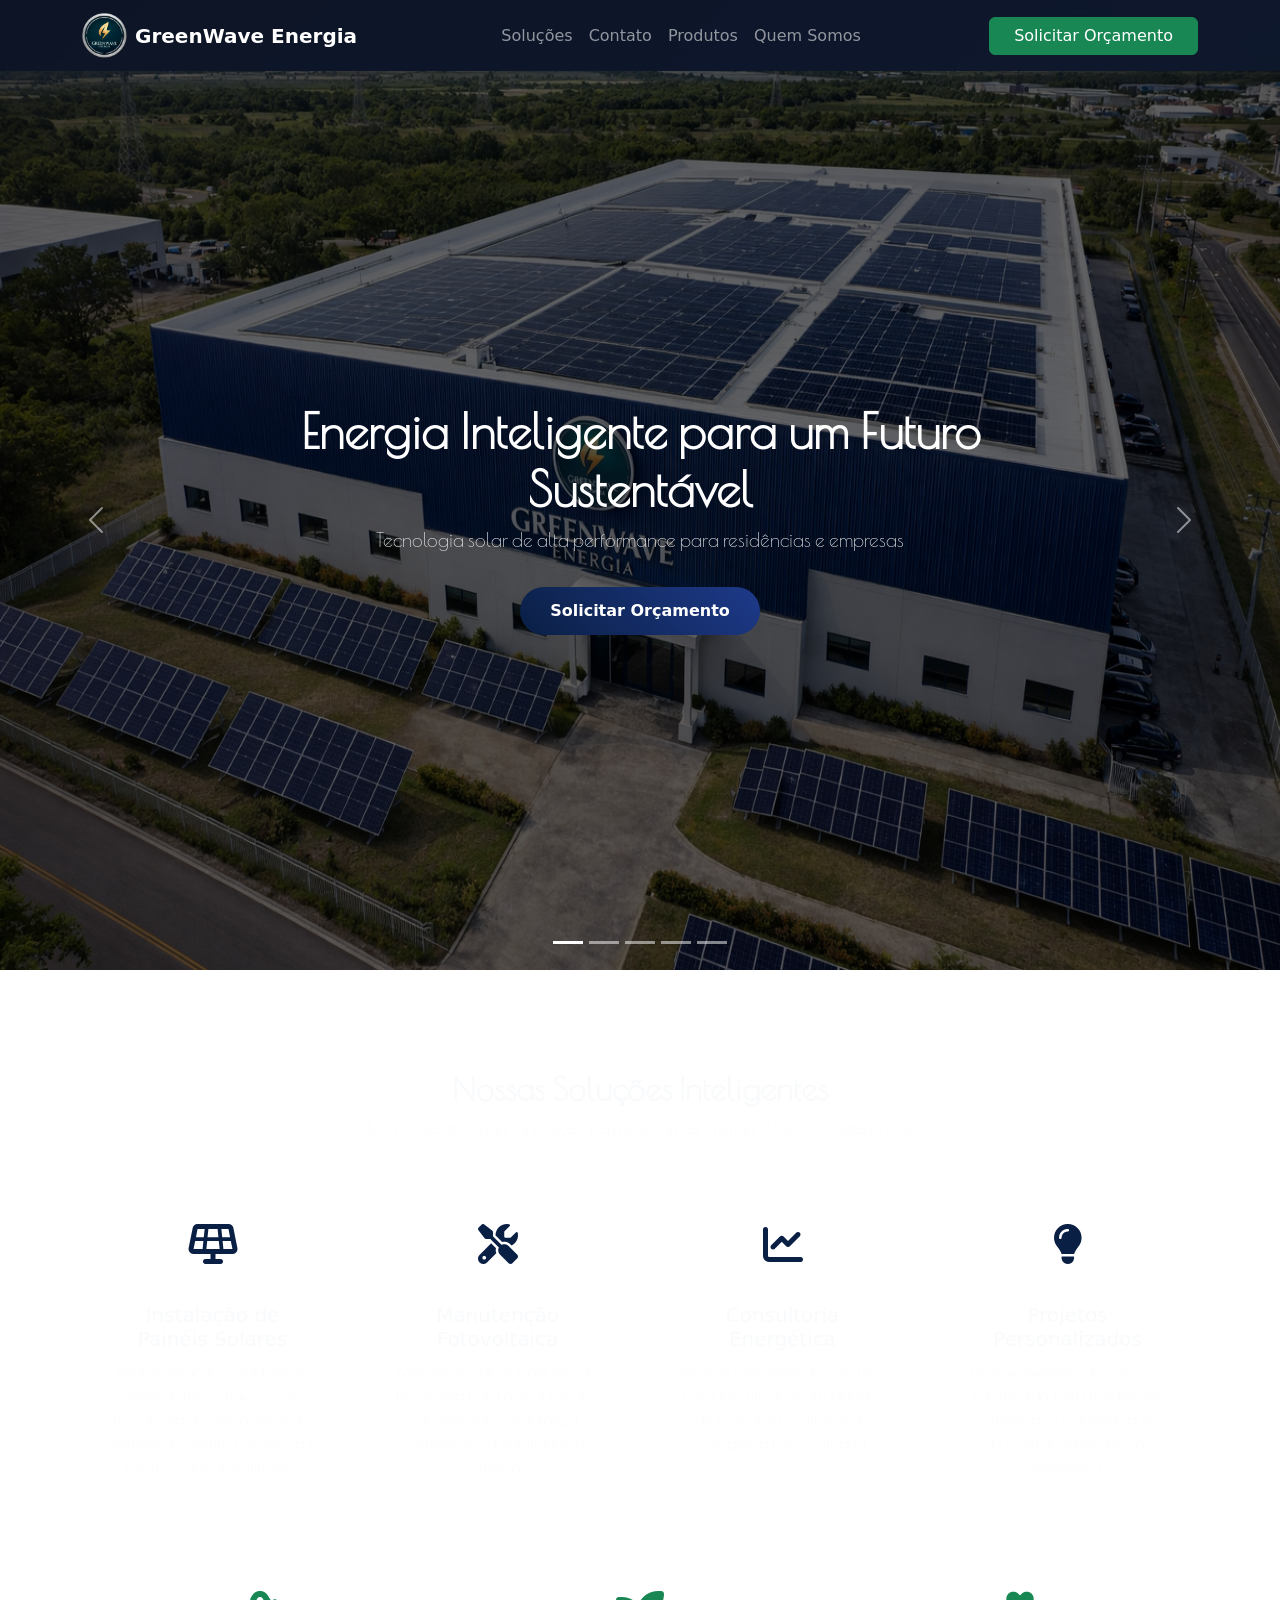
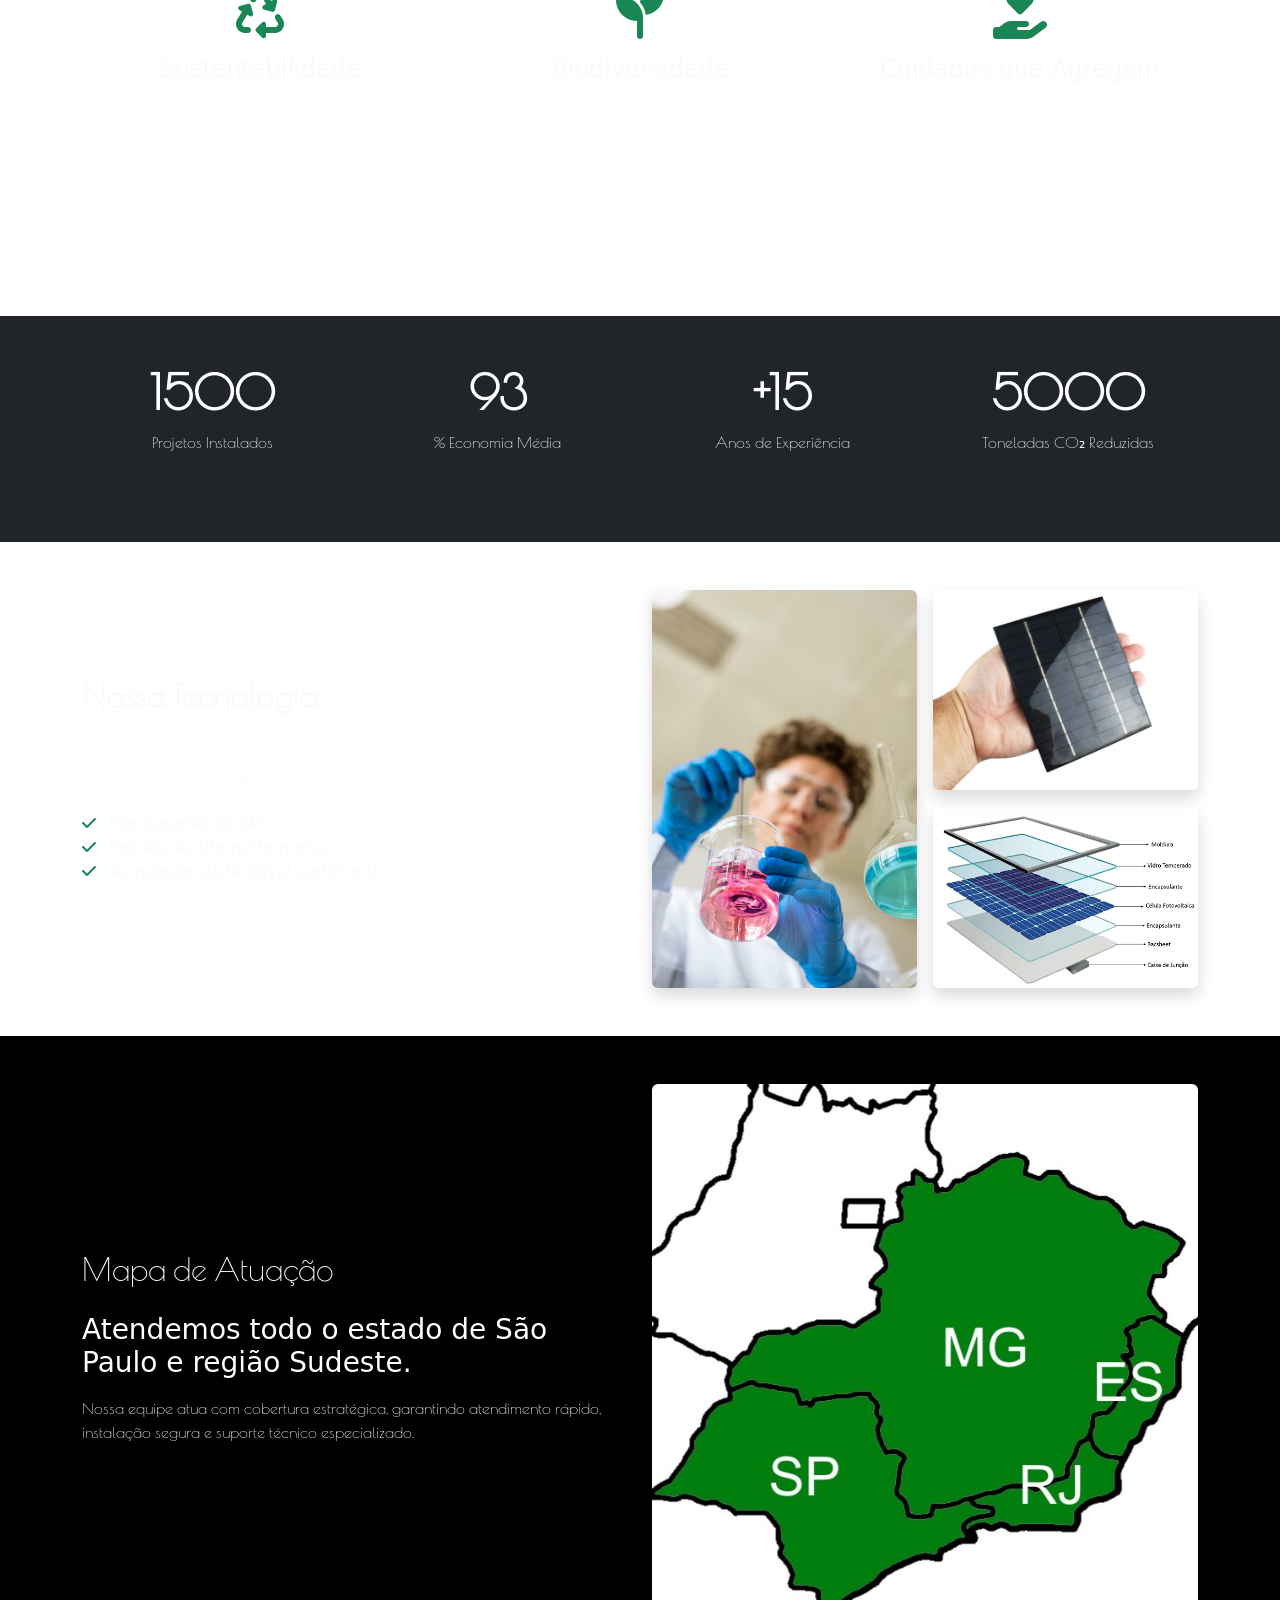
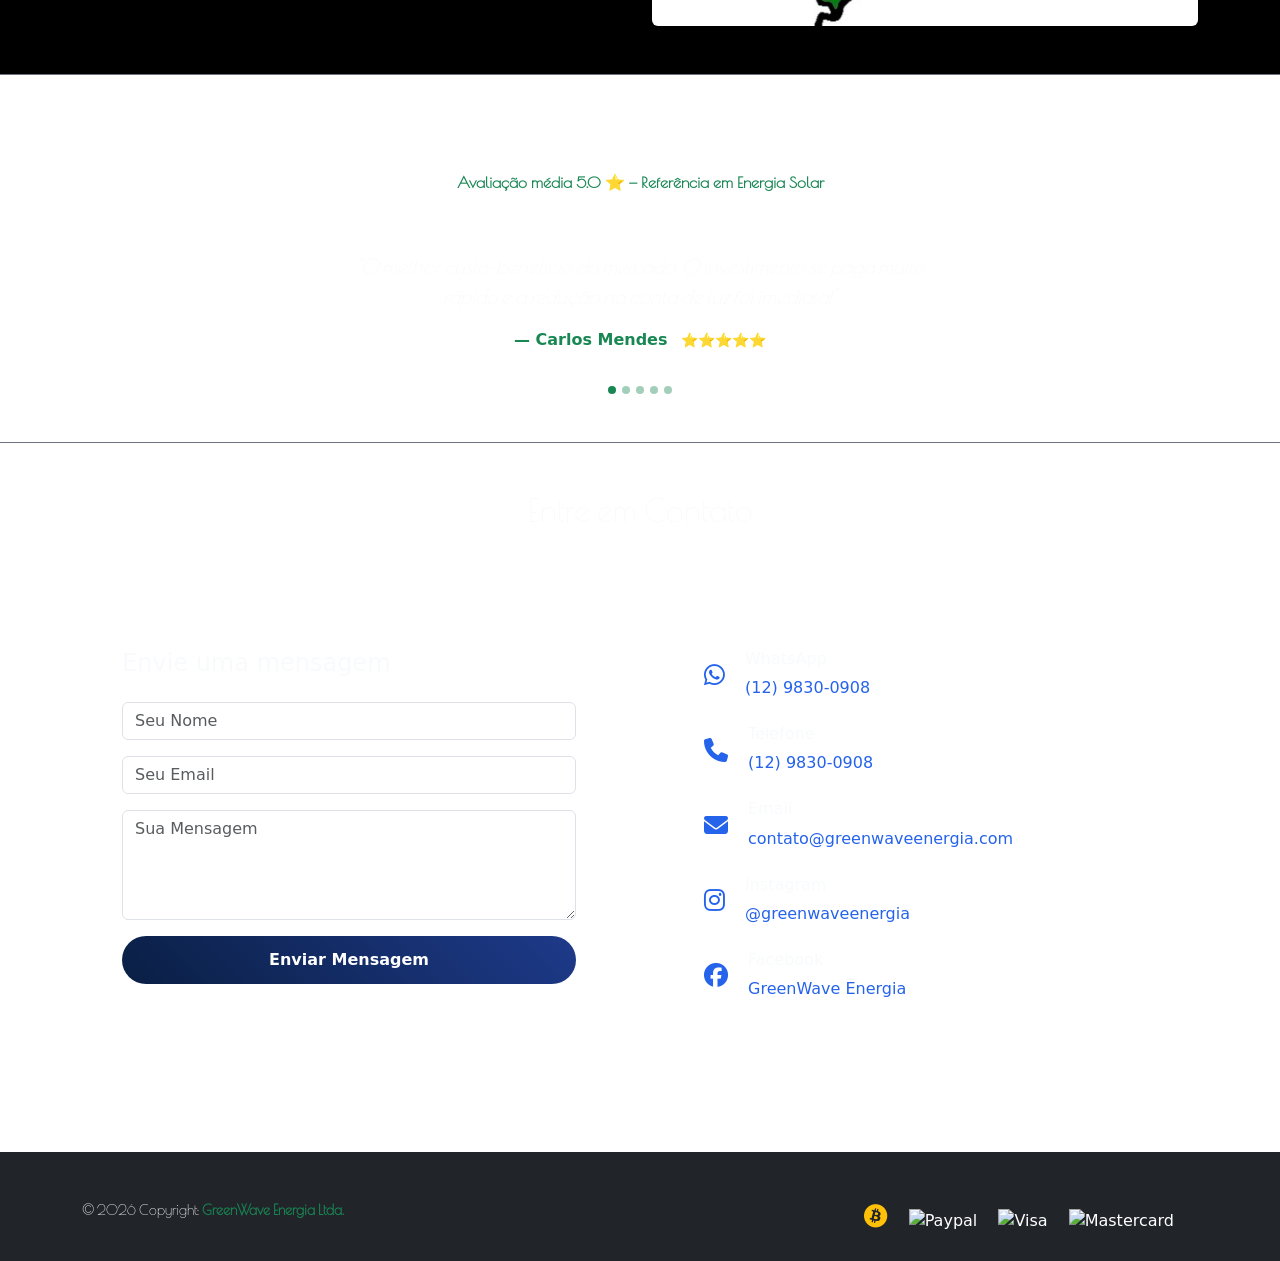
==== commit 5bc805a2: "melhorando" ====
--- a/index.html
+++ b/index.html
@@ -5,13 +5,14 @@
     <meta charset="UTF-8">
     <meta name="viewport" content="width=device-width, initial-scale=1.0">
     <title>GreenWave Energia</title>
+    <link rel="icon" type="image/png" href="./img/LOGOS/LOGO 1.png">
 
     <link href="https://cdn.jsdelivr.net/npm/bootstrap@5.3.2/dist/css/bootstrap.min.css" rel="stylesheet">
 
     <link rel="stylesheet" href="https://cdnjs.cloudflare.com/ajax/libs/font-awesome/6.5.0/css/all.min.css">
 
     <link href="https://unpkg.com/aos@2.3.4/dist/aos.css" rel="stylesheet">
-
+    <link rel="preconnect" href="https://fonts.googleapis.com">
     <link rel="stylesheet" href="./css/style.css">
     <link href="https://fonts.googleapis.com/css2?family=Orbitron:wght@400;700&display=swap" rel="stylesheet">
 </head>
@@ -20,7 +21,7 @@
 <body>
     <div id="preloader">
         <div class="preloader-content">
-            <img src="./img/LOGOS/LOGO 1.png" alt="GreenWave Logo" class="loader-logo">
+                <img src="./img/LOGOS/LOGO 1.png" alt="GreenWave Logo" class="loader-logo">
             <h1 class="loader-text">GreenWave <span>Energia</span></h1>
             <div class="loader-bar"></div>
         </div>
@@ -58,6 +59,11 @@
                     <li class="nav-item">
                         <a class="nav-link" href="./produtos.html">Produtos</a>
                     </li>
+
+                    <li class="nav-item">
+                        <a class="nav-link" href="./quemsomos.html">Quem Somos</a>
+                    </li>
+
 
                 </ul>
 
@@ -85,7 +91,7 @@
         <div class="carousel-inner">
 
             <div class="carousel-item active">
-                <img src="./img/BANNER-PRINCIPAL.png" class="d-block w-100" alt="Energia Solar">
+                <img src="./img/EMPRESA/EMPRESA-SUPERIOR-16.9.png" class="d-block w-100" alt="Energia Solar">
 
                 <div class="carousel-caption">
                     <h2>Energia Inteligente para um Futuro Sustentável</h2>
@@ -97,21 +103,23 @@
             </div>
 
             <div class="carousel-item">
-                <img src="./img/OGRAFICO.png" class="d-block w-100 carousel-img" alt="Energia Solar 2">
+                <img src="./img/FOTOS-SITE/OGRAFICO.png" class="d-block w-100 carousel-img" alt="Energia Solar 2">
                 <div class="carousel-caption">
-                    <h2>Economia de até 95%</h2>
+                    <h2>Economia de até 93%</h2>
                 </div>
             </div>
 
             <div class="carousel-item">
-                <img src="./img/SUSTENTABILIDADE.webp" class="d-block w-100 carousel-img" alt="Energia Solar 3">
+                <img src="./img/FOTOS-SITE/SUSTENTABILIDADE.webp" class="d-block w-100 carousel-img"
+                    alt="Energia Solar 3">
                 <div class="carousel-caption">
                     <h2>Sustentabilidade e Futuro</h2>
                 </div>
             </div>
 
             <div class="carousel-item">
-                <img src="./img/TIPOS DE PAINEL SOLAR.jpg" class="d-block w-100 carousel-img" alt="Energia Solar 4">
+                <img src="./img/EMPRESA/celulas-solares.jpg" class="d-block w-100 carousel-img"
+                    alt="Energia Solar 4">
                 <div class="carousel-caption">
                     <h2>Diversos tipos de Produtos! </h2>
                 </div>
@@ -198,29 +206,29 @@
                     </div>
                 </div>
 
-<div class="col-md-4 mb-4" data-aos="fade-up" data-aos-delay="400">
-    <div class="service-box text-center">
-        <i class="fa-solid fa-recycle fa-3x text-success mb-3"></i>
-        <h4>Sustentabilidade</h4>
-        <p>Energia limpa e renovável para o futuro.</p>
-    </div>
-</div>
-
-<div class="col-md-4 mb-4" data-aos="fade-up" data-aos-delay="500">
-    <div class="service-box text-center">
-        <i class="fa-solid fa-seedling fa-3x text-success mb-3"></i>
-        <h4>Biodiversidade</h4>
-        <p>Cuidando do meio ambiente para um mundo melhor.</p>
-    </div>
-</div>
-
-<div class="col-md-4 mb-4" data-aos="fade-up" data-aos-delay="600">
-    <div class="service-box text-center">
-        <i class="fa-solid fa-hand-holding-heart fa-3x text-success mb-3"></i>
-        <h4>Cuidados que Agregam</h4>
-        <p>Fazendo a diferença, pensando em um futuro melhor.</p>
-    </div>
-</div>
+                <div class="col-md-4 mb-4" data-aos="fade-up" data-aos-delay="400">
+                    <div class="service-box text-center">
+                        <i class="fa-solid fa-recycle fa-3x text-success mb-3"></i>
+                        <h4>Sustentabilidade</h4>
+                        <p>Energia limpa e renovável para o futuro.</p>
+                    </div>
+                </div>
+
+                <div class="col-md-4 mb-4" data-aos="fade-up" data-aos-delay="500">
+                    <div class="service-box text-center">
+                        <i class="fa-solid fa-seedling fa-3x text-success mb-3"></i>
+                        <h4>Biodiversidade</h4>
+                        <p>Cuidando do meio ambiente para um mundo melhor.</p>
+                    </div>
+                </div>
+
+                <div class="col-md-4 mb-4" data-aos="fade-up" data-aos-delay="600">
+                    <div class="service-box text-center">
+                        <i class="fa-solid fa-hand-holding-heart fa-3x text-success mb-3"></i>
+                        <h4>Cuidados que Agregam</h4>
+                        <p>Fazendo a diferença, pensando em um futuro melhor.</p>
+                    </div>
+                </div>
 
 
             </div>
@@ -234,22 +242,22 @@
             <div class="row">
 
                 <div class="col-md-3 mb-4">
-                    <h2 class="counter" data-target="1200">300</h2>
+                    <h2 class="counter" data-target="1500">1500</h2>
                     <p>Projetos Instalados</p>
                 </div>
 
                 <div class="col-md-3 mb-4">
-                    <h2 class="counter" data-target="95">89</h2>
+                    <h2 class="counter" data-target="93">93</h2>
                     <p>% Economia Média</p>
                 </div>
 
                 <div class="col-md-3 mb-4">
-                    <h2 class="counter" data-target="15">+30</h2>
+                    <h2 class="counter" data-target="+15">+15</h2>
                     <p>Anos de Experiência</p>
                 </div>
 
                 <div class="col-md-3 mb-4">
-                    <h2 class="counter" data-target="5000">20.000</h2>
+                    <h2 class="counter" data-target="5000">5000</h2>
                     <p>Toneladas CO₂ Reduzidas</p>
                 </div>
 
@@ -284,15 +292,16 @@
 
                         <!-- Imagem grande vertical -->
                         <div class="col-6">
-                            <img src="./img/QUIMICO.avif" class="img-fluid rounded shadow h-100 object-fit-cover">
+                            <img src="./img/FOTOS-SITE/QUIMICO.avif"
+                                class="img-fluid rounded shadow h-100 object-fit-cover">
                         </div>
 
                         <!-- Duas imagens menores -->
                         <div class="col-6 d-flex flex-column gap-3">
-                            <img src="./img/MINI PAINEL.jpg"
+                            <img src="./img/FOTOS-SITE/MINI PAINEL.jpg"
                                 class="img-fluid rounded shadow flex-fill object-fit-cover">
 
-                            <img src="./img/TECNOLOGIA-PAINEL.webp"
+                            <img src="./img/FOTOS-SITE/TECNOLOGIA-PAINEL.webp"
                                 class="img-fluid rounded shadow flex-fill object-fit-cover">
                         </div>
 
@@ -323,7 +332,7 @@
                 <!-- IMAGEM DIREITA -->
                 <div class="col-md-6" data-aos="fade-left">
                     <div class="map-container">
-                        <img src="./img/SUDESTE.jpg" alt="Mapa Sudeste" class="img-fluid rounded shadow">
+                        <img src="./img/FOTOS-SITE/SUDESTE.jpg" alt="Mapa Sudeste" class="img-fluid rounded shadow">
                     </div>
                 </div>
 
@@ -331,78 +340,91 @@
 
         </div>
     </section>
-    <!-- DEPOIMENTOS -->
-    <section class="py-5">
+    <section class="py-5 border-top border-bottom border-secondary bg-transparent">
         <div class="container">
-
-            <div class="text-center mb-5">
-                <h2>O que nossos clientes dizem</h2>
-                <p class="text-auto">Avaliação média 5.0 ⭐</p>
-            </div>
-
-            <div class="row g-4">
-
-                <!-- Depoimento 1 -->
-                <div class="col-md-4">
-                    <div class="testimonial text-center">
-
-
-                        <h5>Carlos Mendes</h5>
-
-                        <div class="stars mb-3">
-                            <i class="fas fa-star"></i>
-                            <i class="fas fa-star"></i>
-                            <i class="fas fa-star"></i>
-                            <i class="fas fa-star"></i>
-                            <i class="fas fa-star"></i>
-                        </div>
-
-                        <p>"Reduzi minha conta de luz em 92%! Atendimento excelente."</p>
-                    </div>
-                </div>
-
-                <!-- Depoimento 2 -->
-                <div class="col-md-4">
-                    <div class="testimonial text-center">
-
-
-
-                        <h5>Fernanda Silva</h5>
-
-                        <div class="stars mb-3">
-                            <i class="fas fa-star"></i>
-                            <i class="fas fa-star"></i>
-                            <i class="fas fa-star"></i>
-                            <i class="fas fa-star"></i>
-                            <i class="fas fa-star"></i>
-                        </div>
-
-                        <p>"Empresa extremamente profissional e tecnologia de ponta."</p>
-                    </div>
-                </div>
-
-                <!-- Depoimento 3 -->
-                <div class="col-md-4">
-                    <div class="testimonial text-center">
-
-                        <h5>Roberto Lima</h5>
-
-                        <div class="stars mb-3">
-                            <i class="fas fa-star"></i>
-                            <i class="fas fa-star"></i>
-                            <i class="fas fa-star"></i>
-                            <i class="fas fa-star"></i>
-                            <i class="fas fa-star"></i>
-                        </div>
-
-                        <p>"Instalação rápida e suporte incrível."</p>
-                    </div>
-                </div>
-
-            </div>
+            <div id="carouselFeedback" class="carousel slide" data-bs-ride="carousel" data-bs-interval="5000">
+
+                <div class="text-center mb-5" data-aos="fade-up">
+                    <h2 class="fw-bold text-white">O que nossos clientes dizem</h2>
+                    <p class="text-success fw-bold">Avaliação média 5.0 ⭐ — Referência em Energia Solar</p>
+                </div>
+
+                <div class="carousel-inner">
+
+                    <div class="carousel-item active text-center">
+                        <div class="d-flex flex-column align-items-center px-5">
+                            <p class="fs-5 fst-italic mb-3 text-light">"O melhor custo-benefício do mercado. O
+                                investimento se paga muito rápido e a redução na conta de luz foi imediata!"</p>
+                            <span class="text-success fw-bold">— Carlos Mendes <small
+                                    class="text-warning ms-2">⭐⭐⭐⭐⭐</small></span>
+                        </div>
+                    </div>
+
+                    <div class="carousel-item text-center">
+                        <div class="d-flex flex-column align-items-center px-5">
+                            <p class="fs-5 fst-italic mb-3 text-light">"Fiquei impressionado com a agilidade. Entrega
+                                recorde no interior de SP e instalação finalizada em menos de uma semana."</p>
+                            <span class="text-success fw-bold">— Ricardo Antunes <small
+                                    class="text-warning ms-2">⭐⭐⭐⭐⭐</small></span>
+                        </div>
+                    </div>
+
+                    <div class="carousel-item text-center">
+                        <div class="d-flex flex-column align-items-center px-5">
+                            <p class="fs-5 fst-italic mb-3 text-light">"Os painéis são de altíssima qualidade e o
+                                acabamento da instalação no telhado ficou impecável. Tecnologia de ponta."</p>
+                            <span class="text-success fw-bold">— Fernanda Silva <small
+                                    class="text-warning ms-2">⭐⭐⭐⭐⭐</small></span>
+                        </div>
+                    </div>
+
+                    <div class="carousel-item text-center">
+                        <div class="d-flex flex-column align-items-center px-5">
+                            <p class="fs-5 fst-italic mb-3 text-light">"O suporte técnico é diferenciado. Atenderam
+                                minha dúvida sobre o monitoramento pelo app com muita paciência e educação."</p>
+                            <span class="text-success fw-bold">— Marcos Oliveira <small
+                                    class="text-warning ms-2">⭐⭐⭐⭐⭐</small></span>
+                        </div>
+                    </div>
+
+                    <div class="carousel-item text-center">
+                        <div class="d-flex flex-column align-items-center px-5">
+                            <p class="fs-5 fst-italic mb-3 text-light">"Processo transparente do orçamento à entrega.
+                                Equipe extremamente profissional e comprometida com a sustentabilidade."</p>
+                            <span class="text-success fw-bold">— Juliana Costa <small
+                                    class="text-warning ms-2">⭐⭐⭐⭐⭐</small></span>
+                        </div>
+                    </div>
+
+                </div>
+
+
+                <div class="carousel-indicators position-relative mt-4 mb-0">
+                    <button type="button" data-bs-target="#carouselFeedback" data-bs-slide-to="0" class="active"
+                        style="width: 8px; height: 8px; border-radius: 50%;"></button>
+                    <button type="button" data-bs-target="#carouselFeedback" data-bs-slide-to="1"
+                        style="width: 8px; height: 8px; border-radius: 50%;"></button>
+                    <button type="button" data-bs-target="#carouselFeedback" data-bs-slide-to="2"
+                        style="width: 8px; height: 8px; border-radius: 50%;"></button>
+                    <button type="button" data-bs-target="#carouselFeedback" data-bs-slide-to="3"
+                        style="width: 8px; height: 8px; border-radius: 50%;"></button>
+                    <button type="button" data-bs-target="#carouselFeedback" data-bs-slide-to="4"
+                        style="width: 8px; height: 8px; border-radius: 50%;"></button>
+                </div>
+            </div>
+
+            <button class="carousel-control-prev" type="button" data-bs-target="#carouselFeedback" data-bs-slide="prev">
+                <span class="carousel-control-prev-icon opacity-50" aria-hidden="true"></span>
+                <span class="visually-hidden">Anterior</span>
+            </button>
+
+            <button class="carousel-control-next" type="button" data-bs-target="#carouselFeedback" data-bs-slide="next">
+                <span class="carousel-control-next-icon opacity-50" aria-hidden="true"></span>
+                <span class="visually-hidden">Próximo</span>
+            </button>
+
         </div>
     </section>
-
     <!-- CONTATO PROFISSIONAL -->
     <section id="contato" class="py-5">
         <div class="container" data-aos="fade-up">
--- a/css/style.css
+++ b/css/style.css
@@ -1,15 +1,25 @@
+@import url('https://fonts.googleapis.com/css2?family=Merriweather:ital,opsz,wght@0,18..144,300..900;1,18..144,300..900&family=Poiret+One&display=swap');
+
 /* =======================
    VARIÁVEIS GLOBAIS
 ======================= */
 :root {
-    --primary: #0A1F44; /* Azul institucional forte */
-    --primary-dark: #050B1C; /* Azul ainda mais profundo */
-    --secondary: #1E3A8A; /* Azul moderno */
-    --accent: #2563EB; /* Azul vibrante */
-    --dark-bg: #0B0F19; /* Preto elegante */
-    --darker-bg: #05070D; /* Preto profundo */
-    --light: #F8FAFC; /* Branco suave */
-    --success-green: #198754; /* Verde padrão sucesso */
+    --primary: #0A1F44;
+    /* Azul institucional forte */
+    --primary-dark: #050B1C;
+    /* Azul ainda mais profundo */
+    --secondary: #1E3A8A;
+    /* Azul moderno */
+    --accent: #2563EB;
+    /* Azul vibrante */
+    --dark-bg: #0B0F19;
+    /* Preto elegante */
+    --darker-bg: #05070D;
+    /* Preto profundo */
+    --light: #F8FAFC;
+    /* Branco suave */
+    --success-green: #198754;
+    /* Verde padrão sucesso */
 }
 
 /* =======================
@@ -18,15 +28,19 @@
 html {
     scroll-behavior: smooth;
 }
+H1,h2, p{
+  font-family: "Poiret One", sans-serif;
+}
+
 
 body {
     padding-top: 70px;
-    font-family: 'Segoe UI', sans-serif;
     color: var(--light);
     background: linear-gradient(135deg, #05070D, #0A1F44, #134e4a);
     background-attachment: fixed;
     background-size: cover;
 }
+
 
 /* =======================
    PRELOADER
@@ -76,19 +90,41 @@
 }
 
 @keyframes pulse {
-    0%,100% { transform: scale(1); opacity: 1; }
-    50% { transform: scale(1.1); opacity: 0.7; }
+
+    0%,
+    100% {
+        transform: scale(1);
+        opacity: 1;
+    }
+
+    50% {
+        transform: scale(1.1);
+        opacity: 0.7;
+    }
 }
 
 @keyframes loading {
-    0% { width: 0; }
-    100% { width: 100%; }
+    0% {
+        width: 0;
+    }
+
+    100% {
+        width: 100%;
+    }
 }
 
 @keyframes pop {
-    0% { transform: scale(1); }
-    50% { transform: scale(1.2); }
-    100% { transform: scale(1); }
+    0% {
+        transform: scale(1);
+    }
+
+    50% {
+        transform: scale(1.2);
+    }
+
+    100% {
+        transform: scale(1);
+    }
 }
 
 .loader-finish {
@@ -422,4 +458,40 @@
     background: linear-gradient(135deg, #05070D, #0A1F44, #134e4a);
     background-attachment: fixed;
     padding-top: 120px;
+}
+
+/* Ajuste para o Carrossel de Depoimentos Compacto */
+#carouselFeedback {
+    max-width: 700px;
+    margin: 0 auto;
+}
+
+#carouselFeedback .carousel-item {
+    height: auto;
+    /* Importante: remove o 100vh que estava no global */
+    padding: 10px 0;
+}
+
+#carouselFeedback .carousel-item img {
+    height: auto;
+    /* Remove o filtro de brilho para textos */
+    filter: none;
+}
+
+/* Cor dos pontinhos do carrossel */
+#carouselFeedback .carousel-indicators [button],
+#carouselFeedback .carousel-indicators button {
+    background-color: var(--success-green) !important;
+    opacity: 0.4;
+    border: none;
+}
+
+#carouselFeedback .carousel-indicators .active {
+    opacity: 1;
+}
+
+/* Ajuste na seção para não ocupar espaço excessivo */
+.py-4 {
+    padding-top: 1.5rem !important;
+    padding-bottom: 1.5rem !important;
 }
